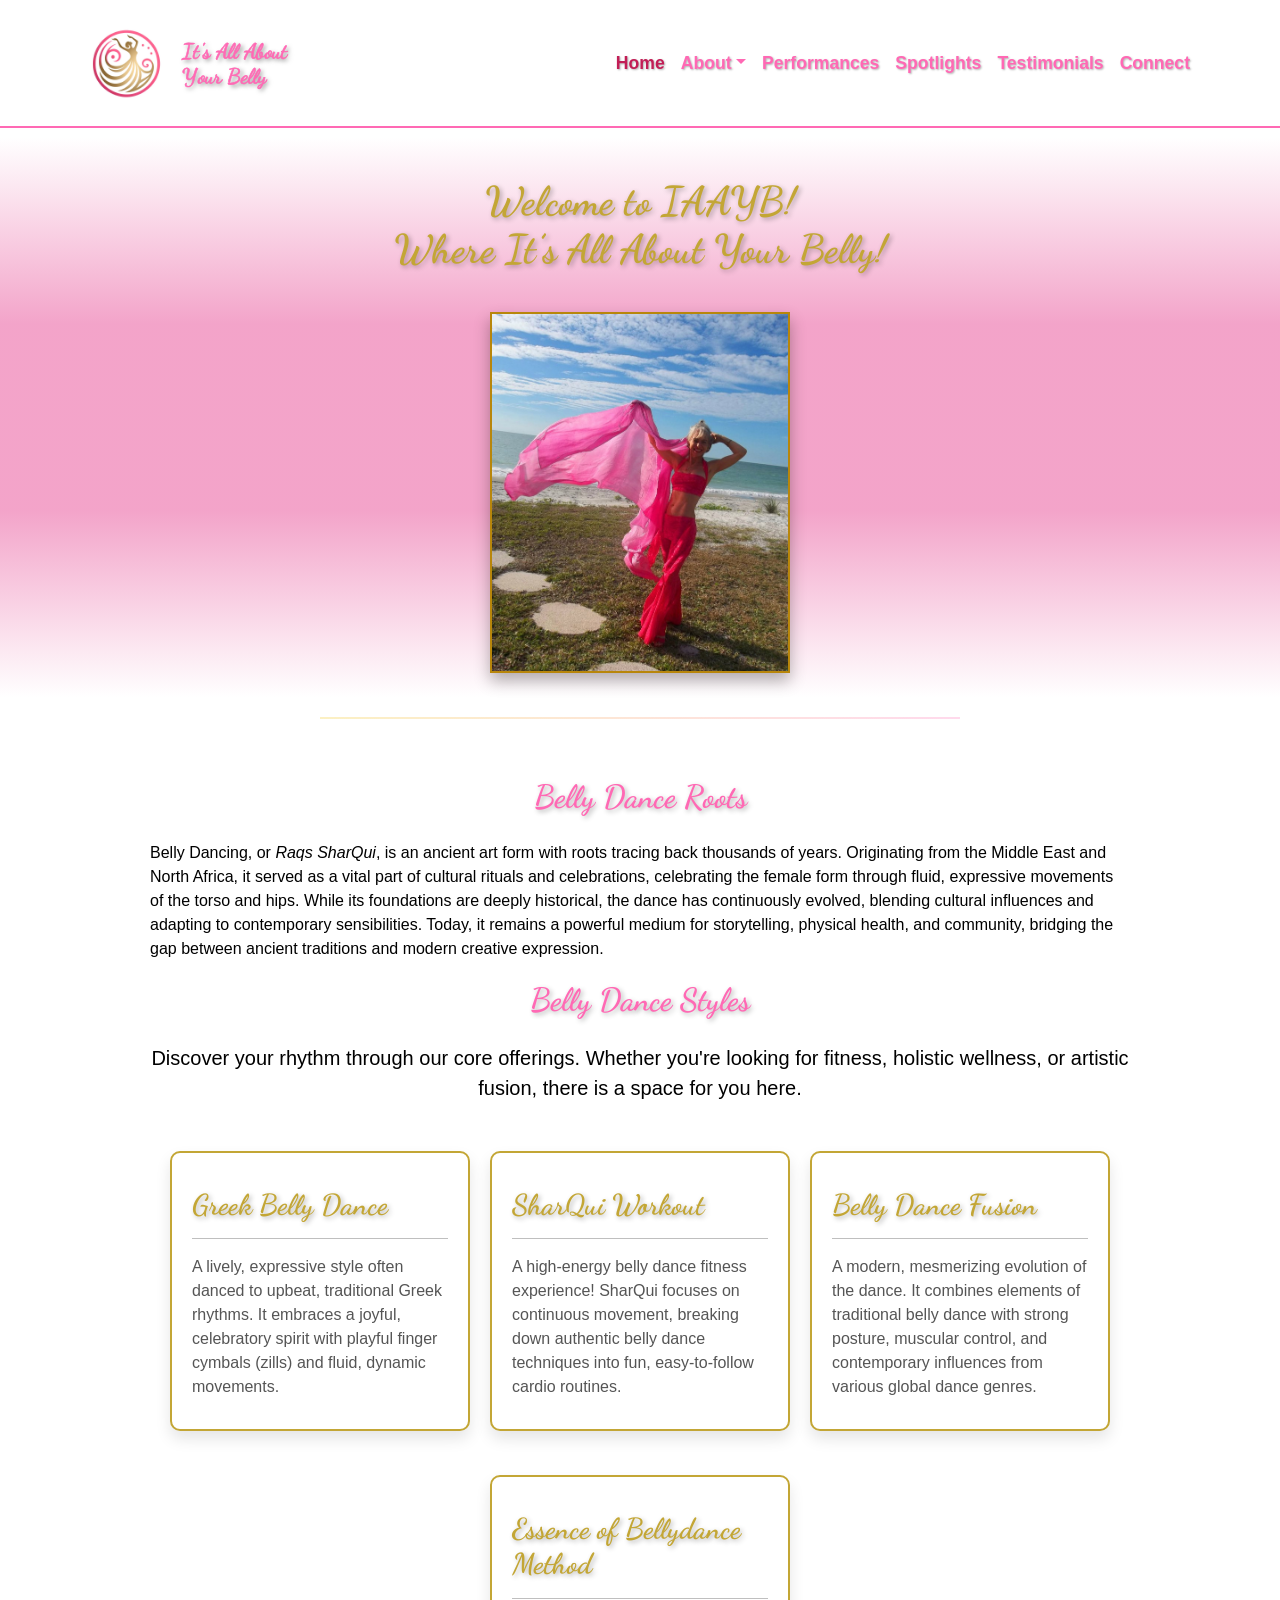
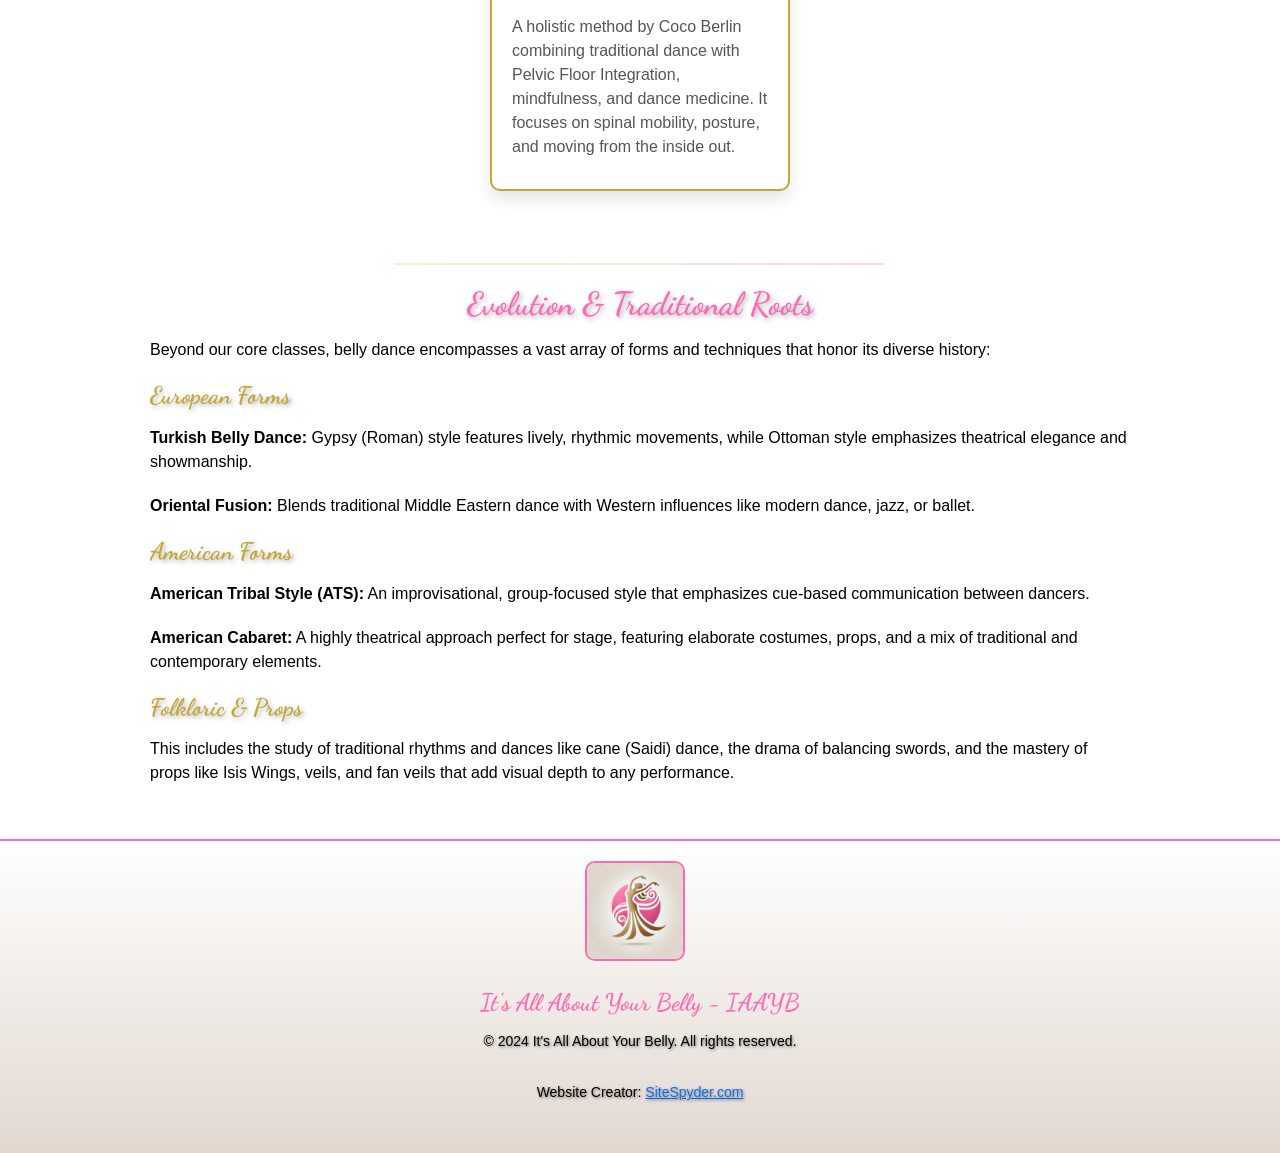
==== index.html @ c8cc1e7b "Update index.html" ====
<!DOCTYPE html>
<html lang="en">
<head>
    <meta charset="UTF-8">
    <meta name="viewport" content="width=device-width, initial-scale=1.0">
    <title>It's All About Your Belly</title>
    <link rel="stylesheet" href="https://cdn.jsdelivr.net/npm/bootstrap@5.3.0/dist/css/bootstrap.min.css">
    <link rel="stylesheet" href="css/iaayb_styles-v2.css">
    <link href="https://fonts.googleapis.com/css2?family=Dancing+Script:wght@400;700&display=swap" rel="stylesheet">
</head>

<body>

    <header>
        <nav id="navbar"></nav>
    </header>
    
    <main>
        <section class="featured-book text-center">
            <div class="pink-gradient-bg p-4">
                <h1>Welcome to IAAYB!<br>Where It’s All About Your Belly!</h1>
                <br>
                <a href="https://www.amazon.com/Its-All-About-Your-Belly-ebook/dp/B079KT1LCS" target="_blank">
                    <img src="images/beach-in-pink.jpg" alt="It's All About Your Belly Book Cover" class="img-fluid">
                </a>
            </div>

            <hr class="hr-custom">

            <div class="main-content container py-4 text-start">
                
                <h2 class="text-center mb-4">Belly Dance Roots</h2>
                <p>Belly Dancing, or <em>Raqs SharQui</em>, is an ancient art form with roots tracing back thousands of years. Originating from the Middle East and North Africa, it served as a vital part of cultural rituals and celebrations, celebrating the female form through fluid, expressive movements of the torso and hips. While its foundations are deeply historical, the dance has continuously evolved, blending cultural influences and adapting to contemporary sensibilities. Today, it remains a powerful medium for storytelling, physical health, and community, bridging the gap between ancient traditions and modern creative expression.</p>

                <h2 class="text-center mb-4">Belly Dance Styles</h2>
                <p class="lead text-center mb-5">Discover your rhythm through our core offerings. Whether you're looking for fitness, holistic wellness, or artistic fusion, there is a space for you here.</p>

                <div class="schedule-container row">
                    <div class="class-card col-md-6 mb-4">
                        <h3>Greek Belly Dance</h3>
                        <hr class="pink-separator">
                        <p>A lively, expressive style often danced to upbeat, traditional Greek rhythms. It embraces a joyful, celebratory spirit with playful finger cymbals (zills) and fluid, dynamic movements.</p>
                    </div>
                    <div class="class-card col-md-6 mb-4">
                        <h3>SharQui Workout</h3>
                        <hr class="pink-separator">
                        <p>A high-energy belly dance fitness experience! SharQui focuses on continuous movement, breaking down authentic belly dance techniques into fun, easy-to-follow cardio routines.</p>
                    </div>
                    <div class="class-card col-md-6 mb-4">
                        <h3>Belly Dance Fusion</h3>
                        <hr class="pink-separator">
                        <p>A modern, mesmerizing evolution of the dance. It combines elements of traditional belly dance with strong posture, muscular control, and contemporary influences from various global dance genres.</p>
                    </div>
                    <div class="class-card col-md-6 mb-4">
                        <h3>Essence of Bellydance Method</h3>
                        <hr class="pink-separator">
                        <p>A holistic method by Coco Berlin combining traditional dance with Pelvic Floor Integration, mindfulness, and dance medicine. It focuses on spinal mobility, posture, and moving from the inside out.</p>
                    </div>
                </div>

                <hr class="hr-custom mt-5">

                <h2>Evolution & Traditional Roots</h2>
                <p>Beyond our core classes, belly dance encompasses a vast array of forms and techniques that honor its diverse history:</p>

                <h3>European Forms</h3>
                <p><strong>Turkish Belly Dance:</strong> Gypsy (Roman) style features lively, rhythmic movements, while Ottoman style emphasizes theatrical elegance and showmanship.</p>
                <p><strong>Oriental Fusion:</strong> Blends traditional Middle Eastern dance with Western influences like modern dance, jazz, or ballet.</p>

                <h3>American Forms</h3>
                <p><strong>American Tribal Style (ATS):</strong> An improvisational, group-focused style that emphasizes cue-based communication between dancers.</p>
                <p><strong>American Cabaret:</strong> A highly theatrical approach perfect for stage, featuring elaborate costumes, props, and a mix of traditional and contemporary elements.</p>

                <h3>Folkloric & Props</h3>
                <p>This includes the study of traditional rhythms and dances like cane (Saidi) dance, the drama of balancing swords, and the mastery of props like Isis Wings, veils, and fan veils that add visual depth to any performance.</p>
            </div>
        </section>
    </main>  
    
    <footer id="footer"></footer>

    <script src="https://cdn.jsdelivr.net/npm/@popperjs/core@2.11.6/dist/umd/popper.min.js"></script>
    <script src="https://cdn.jsdelivr.net/npm/bootstrap@5.3.0/dist/js/bootstrap.min.js"></script>
    <script src="js/navbar.js"></script>
    <script src="js/footer.js"></script>
</body>
</html>
---- css/iaayb_styles-v2.css ----
/* =======================
   General Styles
======================= */

html, body {
    margin: 0;
}

body {
    display: flex;
    flex-direction: column;
}

.content {
    flex: 1;
}

/* =======================
   Header Styles
======================= */
.header-container {
    display: flex;
    flex-direction: row;
    align-items: flex-start;
    align-items: center;
    justify-content: space-between;
    z-index: 1000; /* Bring navbar to the front */
    position: relative; /* Ensure z-index takes effect */
    flex-wrap: wrap; /* Allows wrapping of the navbar */
}

header {
    border-bottom: 2px solid hotpink;
    height: max-height 200px;
}

footer {
    border-top: 2px solid hotpink;
}

/* Brand Logo Styles */
.brand-logo {
    display: flex;
    align-items: center;
    color: hotpink;
    font-family: 'Dancing Script', 'Pacifico', 'Great Vibes', 'Georgia', 'serif';
    font-size: 1.2rem;
    font-weight: 900; /* Try maximum weight */
    text-shadow: 2px 2px 4px rgba(0, 0, 0, 0.5);
    -webkit-text-stroke: 0.5px hotpink; /* Adds a thin stroke to enhance thickness */
    transform: scale(1.1); /* Slightly scale up */
    line-height: 1.2;
}

/* Header Logo Styles */
header .brand-logo img {
    width: 100px;
    height: auto;
}

/* Footer Logo Styles */
footer .brand-logo img {
    max-width: 125px;
    height: auto;
    margin-top: 10px;
    border: 2px solid pink;
}

/* =======================
   Navbar Styles
======================= */
.nav-list li a {
    font-family: Arial, sans-serif;
    text-decoration: none;
    color: hotpink; /* Your preferred color */
    font-weight: bold;
    z-index: 1000; /* Ensure the text is on top */
    position: relative; /* Ensure z-index takes effect */
}

.nav-list.show {
    display: flex; /* Show the navbar when toggled */
}

.navbar {
    margin-right: auto; /* Ensure no right margin is added */
    display: flex; /* Enables flexbox layout for horizontal alignment */
    align-items: center; /* Vertically align items within the navbar */
    justify-content: space-between; /* Ensures brand and nav items stay at opposite ends */
}

/* Ensures the brand logo and nav items align horizontally */
.navbar-brand {
    margin-right: auto; /* Pushes the brand to the left side */
}

.navbar-collapse {
    flex-grow: 1; /* Allows the nav items to take up the remaining space */
    justify-content: flex-end; /* Aligns the nav items to the right */
    display: flex; /* Ensures nav items are horizontally aligned */
}

.nav-list {
    list-style: none;
    margin: 0;
    padding: 0;
    display: flex;
    gap: 5px;
    z-index: 1000; /* Ensure nav items are on top */
    position: relative; /* Ensure z-index takes effect */
    flex-wrap: nowrap; /* Allows wrapping of the navbar items */
    justify-content: flex-end; /* Keeps the navbar aligned to the right */
    width: 100%; /* Ensure full width to prevent collapsing */
    margin-right: auto; /* Ensure no right margin is added */
}

.navbar .nav-list {
    list-style-type: none;
    margin: 0;
    padding: 0;
    display: flex;
    margin-left: auto;
    justify-content: flex-end;
}

.navbar .nav-list li {
    margin: 0 20px; /* Increase margin to add more spacing between items */
}

.navbar .nav-list li a {
    text-decoration: none;
    color: hotpink; /* Your preferred color */
    font-weight: bold;
    z-index: 1000; /* Ensure the text is on top */
    position: relative; /* Ensure z-index takes effect */
}

/* Navbar Container */
.navbar-container {
    display: flex;
    align-items: center;
    justify-content: space-between;
    background-color: #fff; /* Your preferred background color */
    padding: 10px 20px;
}

/* ==========================
   Hamburger Icon Styles
============================== */
/* Toggle navbar and hamburger show/hide */
.navbar-toggler {
    display: none;
    background: transparent;
    border: none;
    font-size: 24px;
    cursor: pointer;
    margin-left: auto; /* Push the hamburger icon to the right */
    padding: 0; /* Remove padding */
    border: 2px solid hotpink; /* Gold border */
    border-radius: 4px; /* Optional: add some border-radius for rounded corners */
    transition: border-color 0.3s ease-in-out; /* Smooth transition */
}

.hamburger {
    width: 40px; /* Set to the width of the icon */
    height: 30px; /* Set to the height of the icon */
    display: flex;
    flex-direction: column;
    justify-content: space-around;
    cursor: pointer;
    margin: 0; /* Remove default margin */
    padding: 0; /* Remove default padding */
    z-index: 1001; /* Ensure it sits above other content */
}

.hamburger span {
    width: 100%;
    height: 4px; /* Thickness of the bars */
    background-color: hotpink; /* Color of the bars */
    display: block;
}

/* ==========================
   Navbar Styles - Bootstrap
============================== */

/* Custom styles for the navbar */
.navbar-light .nav-link {
    font-family: 'Trebuchet MS', Arial, sans-serif;
    color: hotpink;
    font-size: 1.1rem;
    font-weight: 900;
    text-shadow: 1px 1px 2px rgba(0, 0, 0, 0.3);
    transition: all 0.3s ease-in-out;
}

.navbar-light .nav-link:hover {
    color: #e91e63; /* Keep the pink color */
    text-shadow: 0 0 8px #ffd700, 0 0 16px #ffb700, 0 0 30px #ff8c00; /* Enhanced gold glow effect */
    transform: scale(1.1); /* Slightly expand the text */
}

/* Adjust dropdown items to match the theme */
.navbar-light .dropdown-menu {
    background-color: #ffffff; /* White background */
    border-color: #d4af37; /* Gold border */
}

.navbar-light .dropdown-item {
    color: #e91e63; /* Pink text */
    font-size: 0.8rem;
    font-weight: 500;
    transition: all 0.3s ease-in-out;
}

.navbar-light .dropdown-item:hover {
    color: #ffffff; /* White text on hover */
    background-color: #e91e63; /* Pink background on hover */
}

/* Override Bootstrap's default active class for the Home link */
.navbar-light .nav-link.active {
    color: #C21E56; /* Rose pink color */
    text-shadow: 1px 1px 2px rgba(0, 0, 0, 0.3); /* Match the base text shadow */
    font-family: 'Trebuchet MS', Arial, sans-serif; /* Ensure the font family is consistent */
    font-size: 1.1rem;
    font-weight: 700;
}

.navbar-light .nav-link.active:hover {
    color: #C21E56; /* Match the hover color */
    text-shadow: 0 0 8px #ffd700, 0 0 16px #ffd700; /* Match the hover text shadow */
    transform: scale(1.1); /* Match the hover scale */
}

/* =======================
   Social Icons
======================= */
.social-icons {
    display: flex;
    justify-content: flex-end;
}

.social-icons a {
    margin-left: 10px;
    width: 30px;
    height: 30px;
    background-color: hotpink;
    border-radius: 50%;
    display: inline-block;
    text-align: center;
    line-height: 30px;
    color: white;
    margin-top: 15px;
}

/* ===============================
   General  Styles
================================== */

/* Headings Styles */
h1, h2, h3, h4 {
    font-family: 'Dancing Script', 'Pacifico', 'Great Vibes', 'Georgia', 'serif';
    font-weight: bold;
    text-align: center;
    text-shadow: 2px 2px 5px rgba(0, 0, 0, 0.3); /* Adds a subtle shadow */
    margin-top: 15px;
    margin-bottom: 15px;
}

h1 {
    color: #C3A635;
    font-size: 2.5rem;
}

h2 {
    color: hotpink;
    font-size: 2rem;
}

h3 {
    color: #C3A635; /* Use the gold color for consistency */
    text-align: left;
    font-size: 1.5rem;
}

h4 {
    color: #C3A635; /* Use the gold color for consistency */
    text-align: left;
    font-size: 1.2rem;
}

body, p {
    font-family: Arial, sans-serif;
}

p {
    color: #000;
    text-align: left; /* Align text to the left for readability */
    margin-bottom: 20px;
}

/* page styles */
.page-title {
    text-align: center;
    margin-top: 10px;
    margin-bottom: 10px;
}

.page-title h1 {
    font-family: 'Dancing Script', 'Pacifico', 'Great Vibes', 'Georgia', 'serif';
    color: #C3A635; /* Gold color */
    text-shadow: 2px 2px 5px rgba(0, 0, 0, 0.3);
    font-size: 36px;
    margin: 0;
}

/* Divider Styles */
.hr-custom {
    border: 0;
    height: 2px;
    background: linear-gradient(to right, #F1C40F, hotpink);
    width: 50%; /* Adjust the width as needed */
    margin: 20px auto; /* Centers the line horizontally */
}

.swirly-line {
    width: 50%;
    height: 20px;
    margin: 20px auto;
    background: linear-gradient(to right, #C3A635, hotpink);
    clip-path: polygon(0% 100%, 10% 0%, 20% 100%, 30% 0%, 40% 100%, 50% 0%, 60% 100%, 70% 0%, 80% 100%, 90% 0%, 100% 100%);
}

/* =======================
   Footer Styles
======================= */
footer {
    background: linear-gradient(to top, rgba(226, 216, 208, 1), rgba(255, 255, 255, 1)); /* Gradient from #E2D8D0 to white */
    color: #333;
    text-align: center;
    font-family: Arial, sans-serif;
    box-shadow: 0px 4px 10px rgba(0, 0, 0, 0.1);
    padding: 20px; /* Padding for content spacing */
    min-height: 150px; /* Ensure enough height to see the gradient */
}

.footer-container {
    max-width: 1200px;
    margin: 0 auto;
    display: flex;
    flex-direction: column;
    align-items: center;
}

.footer-brand {
    display: flex;
    flex-direction: column; /* Stack logo and text vertically */
    align-items: center; /* Center them horizontally */
    margin-bottom: 10px;
    text-align: center; /* Center text under the logo */
}

.footer-brand img {
    max-width: 100px;
    height: auto;
    margin-right: 10px;
    border: 2px solid hotpink;
    border-radius: 10px;
}

.footer-brand span {
    font-family: 'Dancing Script', 'Pacifico', 'Great Vibes', 'Georgia', 'serif';
    color: hotpink;
    font-size: 24px;
    font-weight: bold;
    text-align: center;
}

.footer-text {
    margin-bottom: 30px;
    font-size: 14px;
    text-align: center;
    text-shadow: 1px 1px 3px rgba(0, 0, 0, 0.5);
}

/* Original Footer Background */
.footer-container {
    background: transparent;
}

/* =======================
   Tagline Styles
======================= */
.tagline {
    text-align: center;
    margin-top: 20px;
}

.tagline h2 {
    font-family: 'Dancing Script', 'Pacifico', 'Great Vibes', 'Georgia', 'serif';
    color: hotpink;
    font-size: 28px;
    text-shadow: 2px 2px 5px rgba(0, 0, 0, 0.3);
}

/* =======================
   Social Media Icons
======================= */
.social-icons {
    display: flex;
    justify-content: space-between;
    width: 100px;
}

.social-icons a {
    width: 30px;
    height: 30px;
    background-color: hotpink; /* or another color */
    border-radius: 50%;
    display: inline-block;
    text-align: center;
    line-height: 30px;
    color: white;
}

.social-icons a:hover {
    background-color: #C3A635; /* Optional hover effect */
}

/* ============================
   Featured Book and BG Styles
=============================== */

.featured-book {
    margin-top: 10px;  /* Adjust the top margin */
    margin-bottom: 10px;  /* Add or adjust the bottom margin */
}

.featured-book img {
    background-color: #fff; /* White background to simulate matting */
    border: 2px solid #B8860B; /* Gold frame border */
    box-shadow: 0 8px 15px rgba(0, 0, 0, 0.3); /* Shadow for depth */
    max-width: 300px;
    width: 50%;
    z-index: 1; /* Ensure the image is above the pseudo-element */
}

/* Optional: Align text below the image */
.book-description {
    text-align: center;
    font-family: Arial, sans-serif;
    font-style: italic;
    font-weight: 200;
    padding-top: 15px;
    font-size: 16px;
    max-width: 800px;
    margin: 0 auto;
    margin-top: 15px;
    margin-bottom: 15px;
}


/* =======================
   Other Page MC Styles
======================= */

.tan-gradient-bg {
    background: linear-gradient(to bottom, rgba(255, 255, 255, 1), rgba(226, 216, 208, 0.8), rgba(226, 216, 208, 0.8), rgba(255, 255, 255, 1));
    margin: 0; 
    width: 100%;
    padding: 20px 80px; /* Add padding: 20px top/bottom, 40px left/right */
    box-sizing: border-box; /* Ensures padding doesn't affect overall width */
}

.pink-gradient-bg {
    background: linear-gradient(to bottom, rgba(255, 255, 255, 1), rgba(240, 141, 188, 0.8), rgba(240, 141, 188, 0.8), rgba(255, 255, 255, 1));
    margin: 0; 
    width: 100%;
    padding: 20px 80px; /* Add padding: 20px top/bottom, 40px left/right */
    box-sizing: border-box; /* Ensures padding doesn't affect overall width */
}

.testimonial {
    font-size: 1rem;
    color: #555;
    border-left: 4px solid #d3d3d3; /* Optional styling */
}

.featured-img {
    width: 50%;
    border-radius: 0;
    border: 5px solid #C3A635;
    display: block;
    margin-top: 20px;
    margin-bottom: 20px;
    margin: auto;
}

.featured-text {
    font-weight: bold;
    font-style: italic;
    text-align: center;
}

.author {
    font-weight: bold;
    font-style: italic;
    text-align: right;
}

/* =======================
   Map Styles
======================= */

#map-container {
    position: relative;
    padding-bottom: 56.25%; /* 16:9 aspect ratio */
    height: 0;
    overflow: hidden;
    max-width: 100%;
    background: #ccc; /* Fallback background color */
    margin: 20px auto; /* Center the container */
    width: 80%;
    border: 5px solid #C3A635;
}

#map-container iframe {
    position: absolute;
    top: 0;
    left: 0;
    width: 100%;
    height: 100%;
    border: none; /* Remove default border */
}

.text-center {
    text-align: center; /* Centers the text */
}
/* =======================
   Benefits Styles
======================= */

.benefits-container {
    display: flex;
    flex-wrap: wrap; /* Allow boxes to wrap into new rows */
    justify-content: space-around; /* Distribute space evenly */
    gap: 20px; /* Space between boxes */
}

.benefit-box {
    background: linear-gradient(to bottom, rgba(255, 255, 255, 1), rgba(226, 216, 208, 0.8), rgba(226, 216, 208, 0.8), rgba(255, 255, 255, 1)); /* Gradient from white to #E2D8D0 */
    border: 2px solid #C3A635; /* Kept the original border thickness */
    padding: 20px;
    text-align: center;
    flex: 1 1 calc(33.333% - 40px); /* Take up 1/3 of the row, accounting for gaps */
    box-sizing: border-box; /* Include padding and border in the element's width and height */
    min-width: 250px; /* Minimum width to prevent boxes from getting too narrow */
    height: auto; /* Let the height adjust based on content */
    display: flex;
    flex-direction: column;
    justify-content: space-between; /* Ensure content is spaced out evenly */
    margin-bottom: 20px; /* Space between benefit boxes */
}

.benefit-icon img {
    width: 100px;
    height: auto;
    margin-bottom: 10px;
    padding: 0;
}

.benefit-title {
    font-size: 1.5rem;
    font-weight: bold;
    color: #C2185B; /* Sharp and clear color */
    margin-top: 10px; /* Space above the title */
    text-shadow: none; /* No blur or shadow for clarity */
    text-align: center;
}

.benefit-description {
    font-size: 1rem;
    color: #333;
    text-align: center;
    flex-grow: 1; /* Allow the description to grow and fill available space */
    overflow: hidden; /* Prevent text from spilling over */
    text-overflow: ellipsis; /* Add ellipsis (...) if the text is too long */
}

/* =========================
   Class Schedule Section
=========================== */

.class-schedule-section {
    text-align: center;
}

.class-schedule-section h2 {
    font-family: 'Dancing Script', 'Pacifico', 'Great Vibes', 'Georgia', 'serif';
    color: hotpink;
    font-size: 2.5rem;
    margin-bottom: 20px;
    text-shadow: 2px 2px 5px rgba(0, 0, 0, 0.3);
}

.schedule-container {
    display: flex;
    flex-wrap: wrap;
    justify-content: center;
    gap: 20px;
}

.class-card {
    background: #fff;
    border: 2px solid #C3A635;
    border-radius: 10px;
    padding: 20px;
    box-shadow: 0 8px 15px rgba(0, 0, 0, 0.1);
    width: 300px;
    text-align: left;
}

.class-card h3 {
    font-family: 'Dancing Script', 'Pacifico', 'Great Vibes', 'Georgia', 'serif';
    color: #C3A635;
    font-size: 1.8rem;
    margin-bottom: 15px;
}

.class-card p {
    font-family: Arial, sans-serif;
    color: #555;
    margin-bottom: 10px;
}

.class-card .btn-buy-now {
    display: inline-block;
    margin-top: 15px;
    text-align: center;
    width: 100%;
}

.class-description {
    font-family: Arial, sans-serif;
    color: #555;
    margin-top: 10px;
    margin-bottom: 20px;
    line-height: 1.5;
}

.class-schedule-section h2 {
    text-align: center;
    margin: 0 auto;
    padding: 20px 0;
    font-size: 2.5rem;
    color: hotpink;
    text-shadow: 2px 2px 5px rgba(0, 0, 0, 0.3);
}

.class-schedule-section h2 {
    text-align: center;
    margin: 0 auto;
    font-size: 2.5rem;
    color: hotpink;
    text-shadow: 2px 2px 5px rgba(0, 0, 0, 0.3);
}

/* =======================
   Main Content Section
======================= */
.main-content {
    text-align: center;
    font-family: Arial, sans-serif;
    color: #000; /* Adjust based on contrast */
    padding: 0 80px;
}


/* Main content container */
.content {
    position: relative;
    z-index: 1; /* Ensures content stays above the blurred background */
    padding: 20px; /* Adjust padding as needed */
    /* Other content styles go here */
}

/* =======================
   Button Styles
======================= */
.btn {
    background-color: hotpink;
    color: white;
    padding: 10px 20px;
    text-decoration: none;
    border-radius: 5px;
}

.page-btn {
    margin: 0 10px; /* Adds horizontal space between buttons */
}


.btn:hover {
    background-color: #C3A635;
}

.btn-buy-now {
    display: inline-block;
    background-color: #FFC0CB; /* Pink base color */
    background-image: linear-gradient(to bottom, #FFC0CB, #C3A635); /* Gradient with pink and gold hue */
    color: #333; /* Default font color */
    padding: 10px 20px;
    text-align: center;
    text-decoration: none;
    border-radius: 5px;
    font-family: Arial, sans-serif;
    transition: transform 0.2s ease-in-out, background-color 0.2s ease-in-out;
    margin-top: 20px; /* Add margin above the button */
}

.btn-buy-now:hover {
    transform: scale(1.05); /* Image pop/enlarge on hover */
    background-color: #C3A635; /* Gold hue on hover */
    color: #fff; /* Font color change on hover */
}

.btn-buy-now:active {
    transform: scale(0.95); /* Image shrink to mimic a press on click */
}

/* =======================
   Media Queries
======================= */

/* Media Queries for Small and Extra Small Screens */
@media (max-width: 768px) {
    body {
        overflow-x: hidden; /* Prevents horizontal overflow */
    }

    .main-content {
        padding: 0 5px;
    }

    .featured-book img {
        box-shadow: 0 8px 15px rgba(0, 0, 0, 0.3); /* Shadow for depth */
        /* z-index: 1; */ /* Ensure the image is above the pseudo-element */
        border: 2px solid #B8860B; /* Gold frame border */
        padding: 0;
        background-color: #fff; /* White background to simulate matting */
        box-shadow: 0px 4px 10px rgba(0, 0, 0, 0.3); /* Add shadow for depth */
        margin-top: 5px;
        width: 90%;
        height: auto;
    }

    .navbar-toggler {
        display: block;
        z-index: 1000; /* Ensure the toggler is on top */
        position: relative;
    }

    /* Hover state: Gold border */
    .navbar-toggler:hover {
        border-color: #ffd700 !important; /* Gold border on hover */
        background: transparent;
    }

    /* Active/Clicked state: Rose border */
    .navbar-toggler:active, 
    .navbar-toggler[aria-expanded="true"] {
        border-color: #ff66b2 !important; /* Rose border when clicked */
        background: transparent;
    }

    .nav-list {
        display: none; /* Hide the navbar by default on small screens */
        list-style: none;
        margin: 0;
        padding: 0;
        gap: 20px;
        z-index: 1000; /* Increase z-index to bring nav items to the front */
        position: absolute; /* Position absolutely to prevent shifting */
        width: 100%;
        flex-direction: row;
        left: 0;
    }

    .nav-list.show {
        display: flex; /* Show the navbar when toggled */
        z-index: 1000; /* Ensure the navbar items are on top */
    }

    .navbar-container {
        flex-direction: column;
        align-items: flex-start;
        padding-right: 0; /* Ensure no extra padding is added */
        padding-left: 0; /* Ensure no extra padding is added */
    }

    .header-container {
        flex-direction: row;
        align-items: flex-start;
        z-index: 1000; /* Ensure the header container is on top */
        position: relative;
    }
}

@media (max-width: 320px) {
    body, .main-content {
        min-width: 320px; /* Prevents content from shrinking below 320px */
    }
    
    /* Optional: Apply other styles to better handle narrow screens */
    .navbar {
        font-size: 0.9rem; /* Reduce font size to fit better */
    }
    
    .featured-book img {
        max-width: 100%; /* Ensure the image still scales down but stays within the viewport */
    }
}


/* Carried over from siteStyles.css */

/* Thumbnails */

.thumbnail-img {
    width: 100%; /* Adjusts to the width of the container */
    max-width: 300px; /* Set a max width to prevent overlap */
    height: auto; /* Maintains the aspect ratio */
    object-fit: cover; /* Ensures the image covers the container */
    aspect-ratio: 16 / 9; /* Maintains the 16:9 aspect ratio */
    border-radius: 8px; /* Adds rounded corners to the thumbnail */
    display: block; /* Ensures that the image takes up the specified dimensions */
    margin: 0 auto; /* Centers the thumbnail */
    padding: 0;
    box-shadow: 0px 4px 6px rgba(0, 0, 0, 0.3); /* Adds the shadow effect */
}

.thumbnail-img:hover {
    transform: scale(1.05); /* Slightly enlarge on hover */
    box-shadow: 0 8px 16px rgba(0, 0, 0, 0.3);
}

.thumbnail-container {
    display: flex;
    flex-wrap: wrap; /* Allows images to wrap to the next row */
    justify-content: space-around; /* Evenly distributes images across the row */
}

.thumbnail-title {
    font-size: 1.2rem; /* A moderate size for readability */
    text-align: center; /* Center-aligns the title */
    margin-top: 10px; /* Space between the image and the title */
    color: #007bff; /* A nice blue color for the titles */
    font-weight: 600; /* Slightly bold for emphasis */
}

/* Style for the modal */
.modal-body img {
    width: 100%;
    border-radius: 8px;
}

.col-12, .col-sm-6, .col-md-4, .col-lg-3 {
    gap: 20px;
}
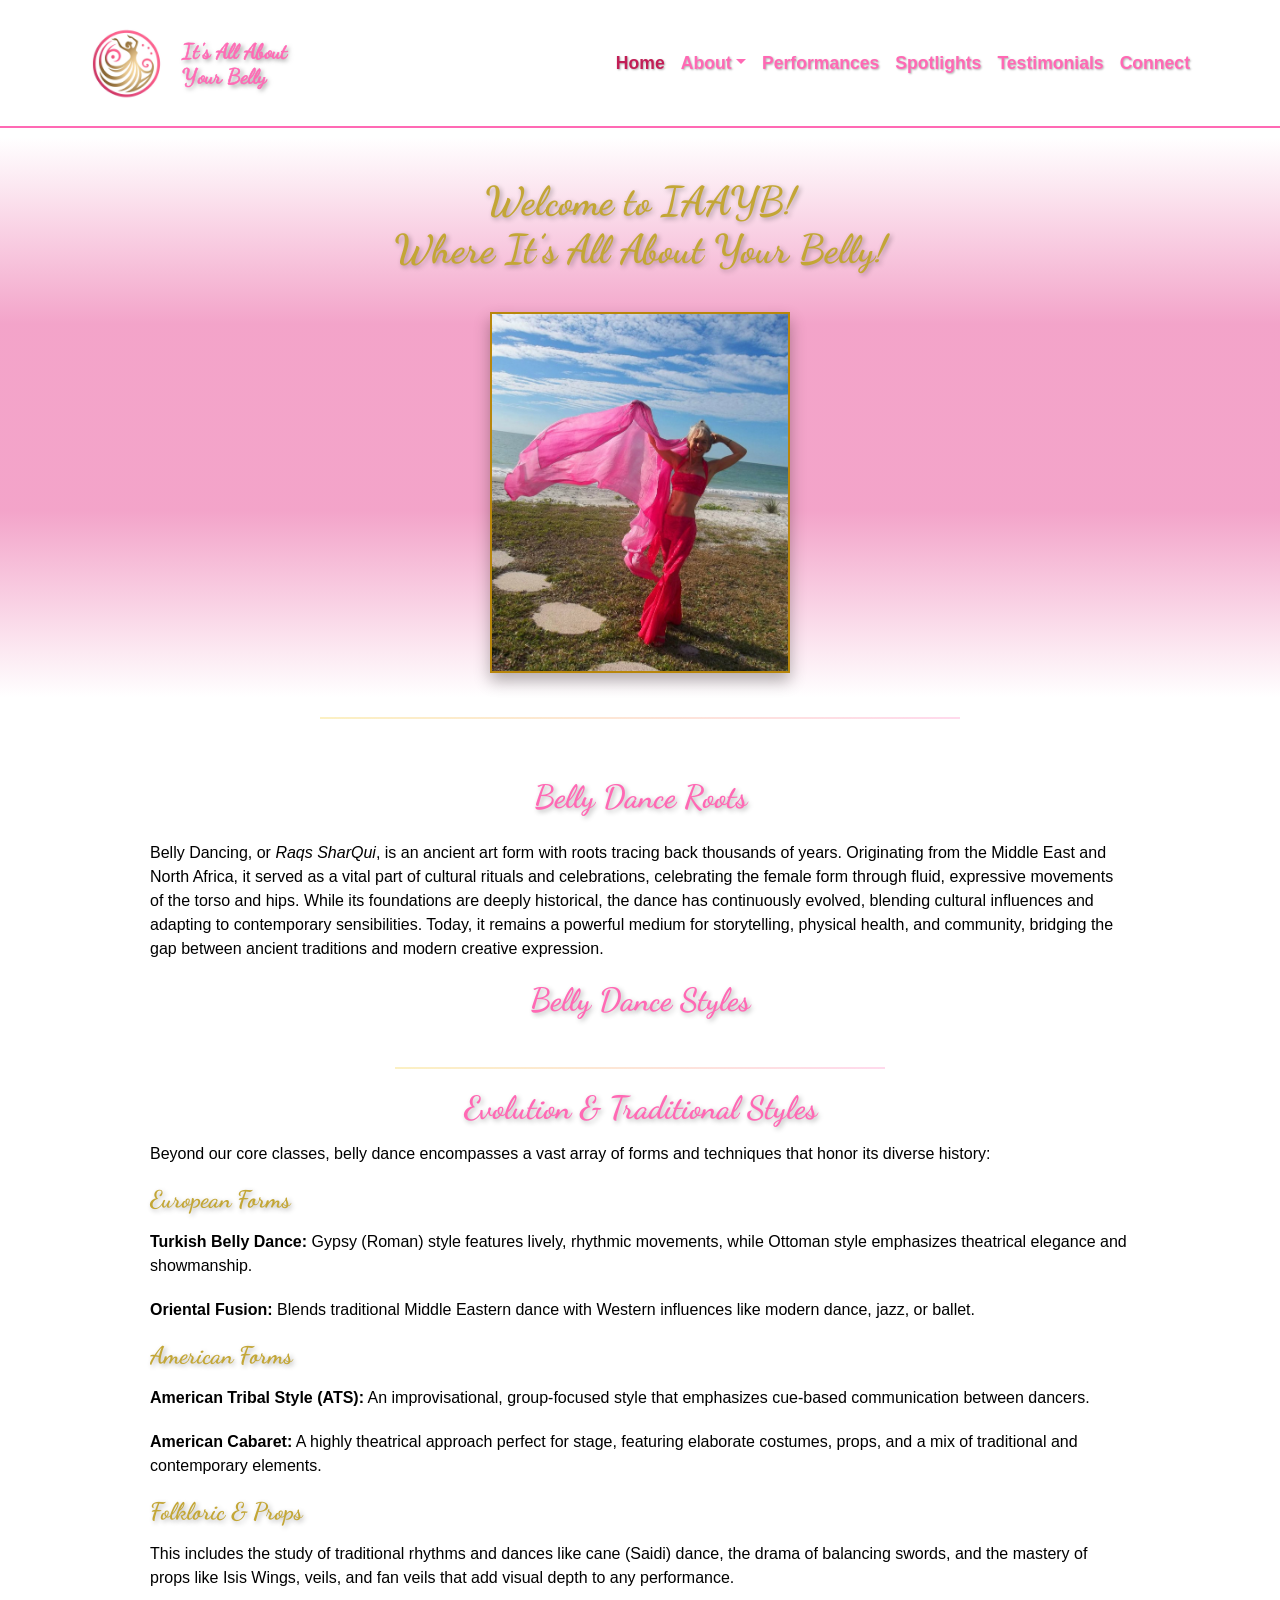
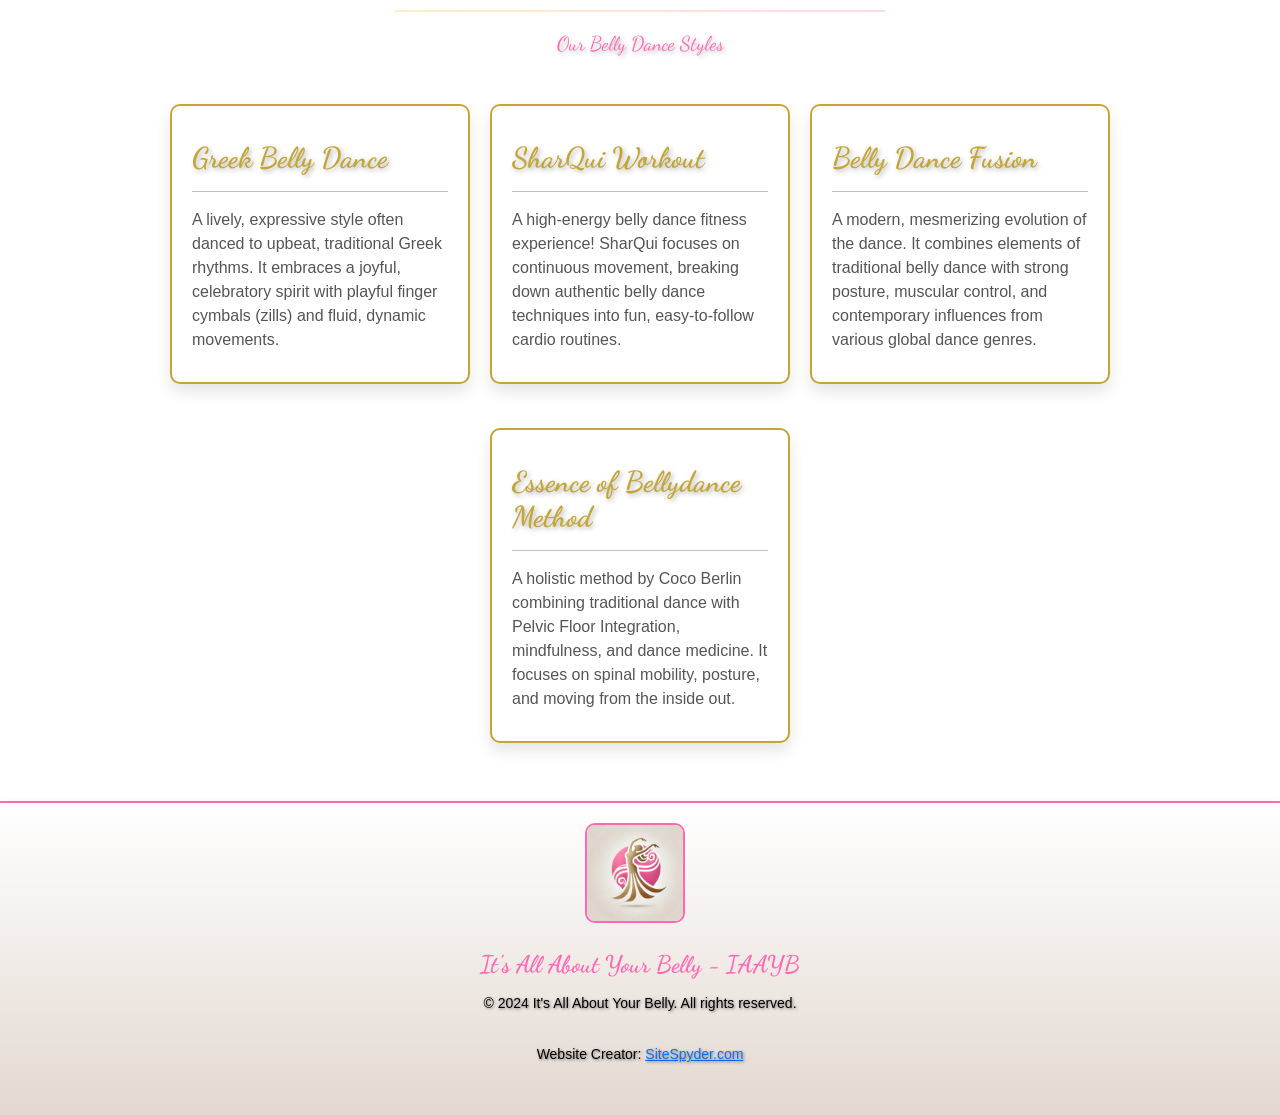
==== commit 1b3386ef: "Update index.html" ====
--- a/index.html
+++ b/index.html
@@ -33,7 +33,26 @@
                 <p>Belly Dancing, or <em>Raqs SharQui</em>, is an ancient art form with roots tracing back thousands of years. Originating from the Middle East and North Africa, it served as a vital part of cultural rituals and celebrations, celebrating the female form through fluid, expressive movements of the torso and hips. While its foundations are deeply historical, the dance has continuously evolved, blending cultural influences and adapting to contemporary sensibilities. Today, it remains a powerful medium for storytelling, physical health, and community, bridging the gap between ancient traditions and modern creative expression.</p>
 
                 <h2 class="text-center mb-4">Belly Dance Styles</h2>
-                <p class="lead text-center mb-5">Discover your rhythm through our core offerings. Whether you're looking for fitness, holistic wellness, or artistic fusion, there is a space for you here.</p>
+
+                 <hr class="hr-custom mt-5">
+
+                <h2>Evolution & Traditional Styles</h2>
+                <p>Beyond our core classes, belly dance encompasses a vast array of forms and techniques that honor its diverse history:</p>
+
+                <h3>European Forms</h3>
+                <p><strong>Turkish Belly Dance:</strong> Gypsy (Roman) style features lively, rhythmic movements, while Ottoman style emphasizes theatrical elegance and showmanship.</p>
+                <p><strong>Oriental Fusion:</strong> Blends traditional Middle Eastern dance with Western influences like modern dance, jazz, or ballet.</p>
+
+                <h3>American Forms</h3>
+                <p><strong>American Tribal Style (ATS):</strong> An improvisational, group-focused style that emphasizes cue-based communication between dancers.</p>
+                <p><strong>American Cabaret:</strong> A highly theatrical approach perfect for stage, featuring elaborate costumes, props, and a mix of traditional and contemporary elements.</p>
+
+                <h3>Folkloric & Props</h3>
+                <p>This includes the study of traditional rhythms and dances like cane (Saidi) dance, the drama of balancing swords, and the mastery of props like Isis Wings, veils, and fan veils that add visual depth to any performance.</p>
+                       
+                <hr class="hr-custom">
+                
+                <h2 class="lead text-center mb-5">Our Belly Dance Styles</h2>
 
                 <div class="schedule-container row">
                     <div class="class-card col-md-6 mb-4">
@@ -58,22 +77,7 @@
                     </div>
                 </div>
 
-                <hr class="hr-custom mt-5">
-
-                <h2>Evolution & Traditional Roots</h2>
-                <p>Beyond our core classes, belly dance encompasses a vast array of forms and techniques that honor its diverse history:</p>
-
-                <h3>European Forms</h3>
-                <p><strong>Turkish Belly Dance:</strong> Gypsy (Roman) style features lively, rhythmic movements, while Ottoman style emphasizes theatrical elegance and showmanship.</p>
-                <p><strong>Oriental Fusion:</strong> Blends traditional Middle Eastern dance with Western influences like modern dance, jazz, or ballet.</p>
-
-                <h3>American Forms</h3>
-                <p><strong>American Tribal Style (ATS):</strong> An improvisational, group-focused style that emphasizes cue-based communication between dancers.</p>
-                <p><strong>American Cabaret:</strong> A highly theatrical approach perfect for stage, featuring elaborate costumes, props, and a mix of traditional and contemporary elements.</p>
-
-                <h3>Folkloric & Props</h3>
-                <p>This includes the study of traditional rhythms and dances like cane (Saidi) dance, the drama of balancing swords, and the mastery of props like Isis Wings, veils, and fan veils that add visual depth to any performance.</p>
-            </div>
+                </div>
         </section>
     </main>  
     
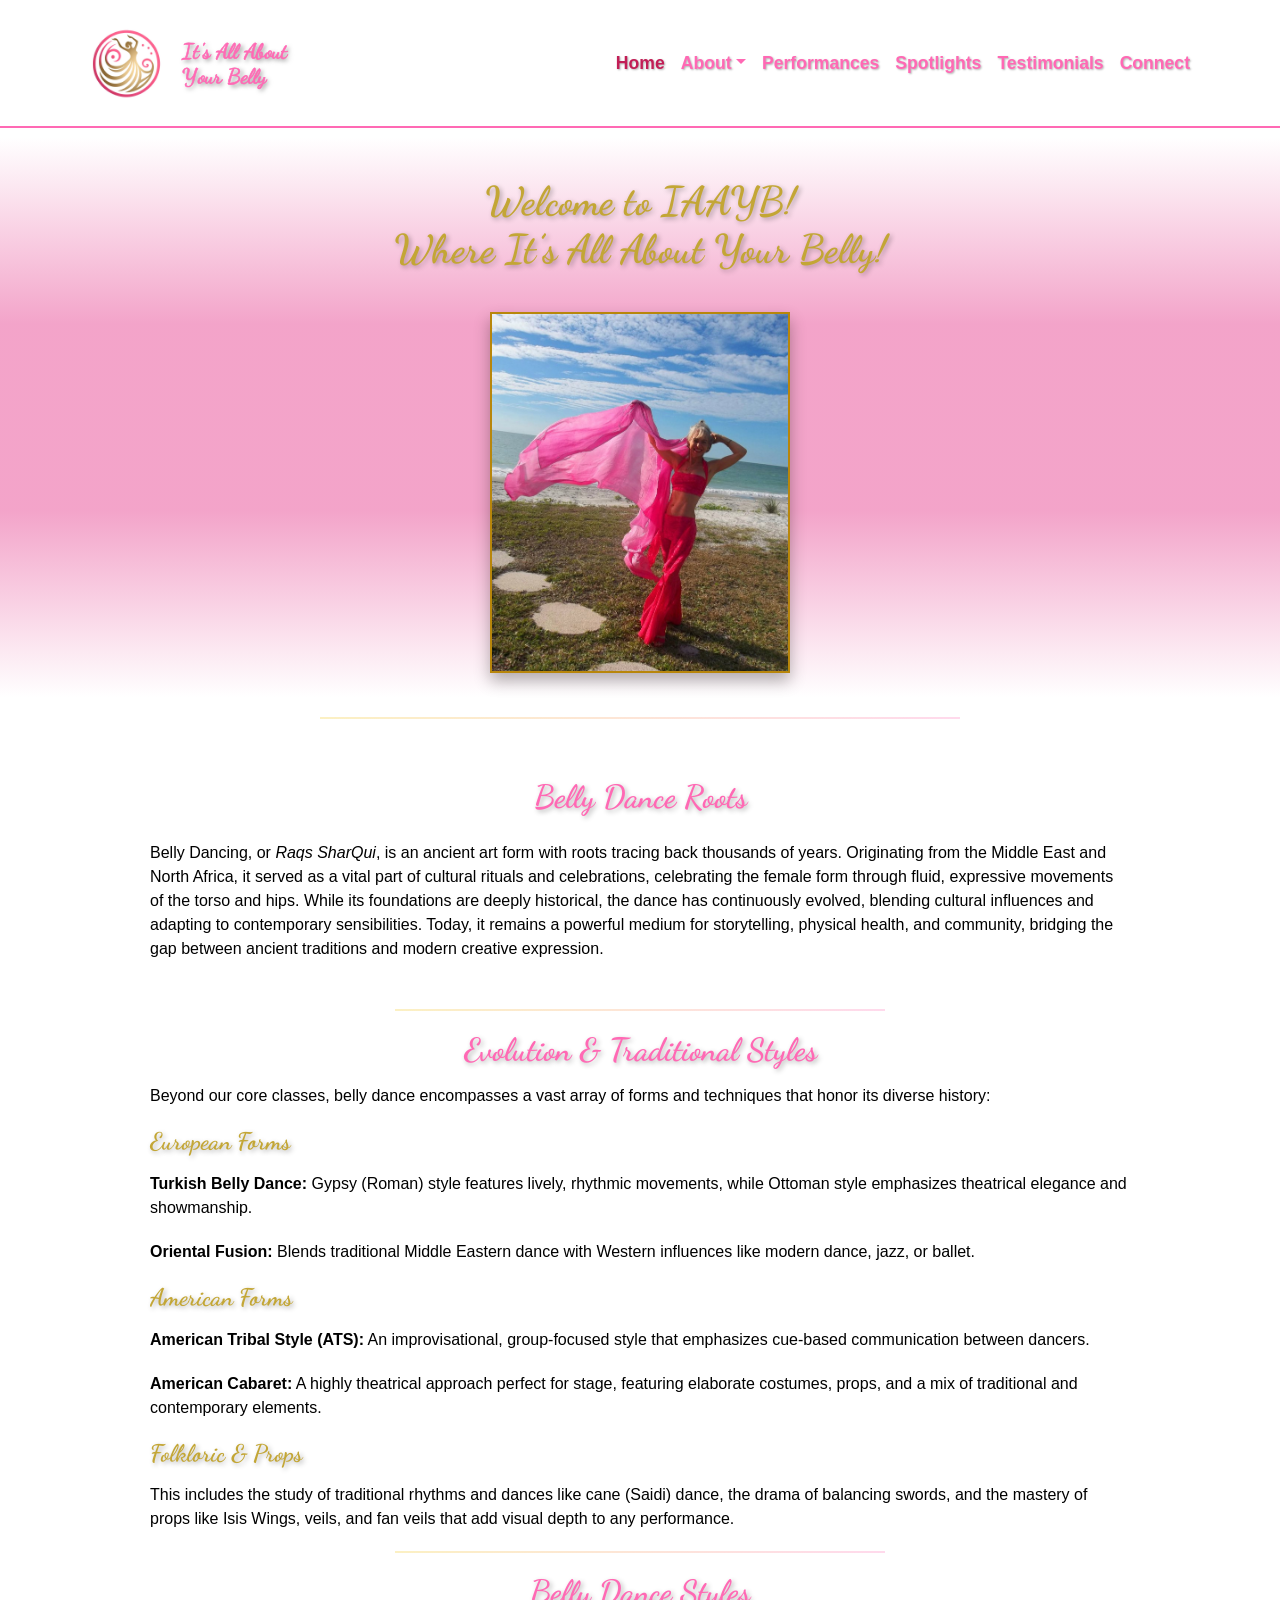
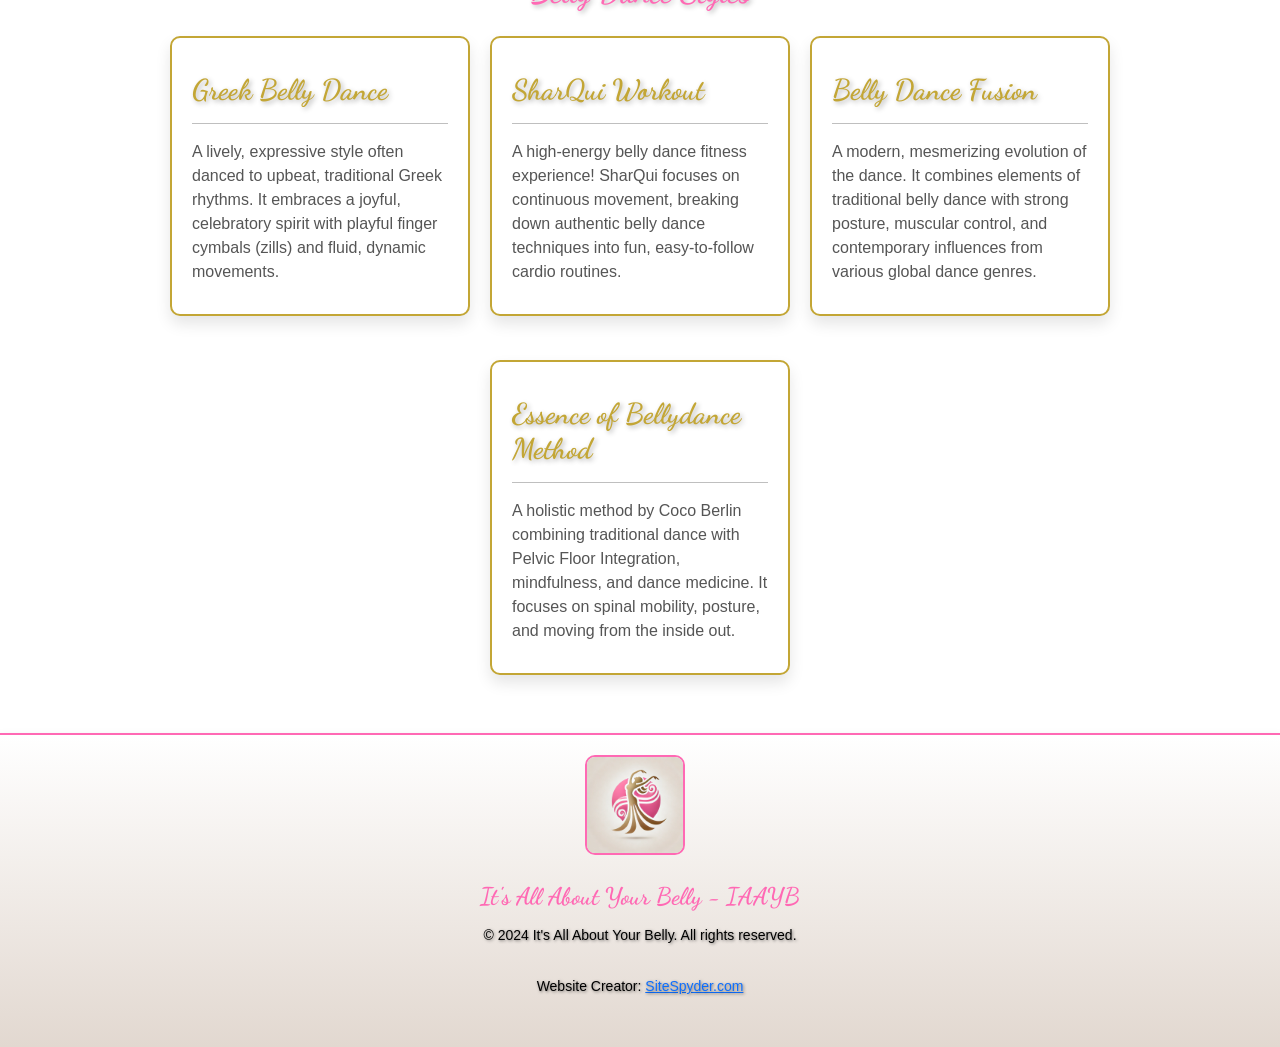
==== commit 861ddee9: "Update index.html" ====
--- a/index.html
+++ b/index.html
@@ -32,8 +32,6 @@
                 <h2 class="text-center mb-4">Belly Dance Roots</h2>
                 <p>Belly Dancing, or <em>Raqs SharQui</em>, is an ancient art form with roots tracing back thousands of years. Originating from the Middle East and North Africa, it served as a vital part of cultural rituals and celebrations, celebrating the female form through fluid, expressive movements of the torso and hips. While its foundations are deeply historical, the dance has continuously evolved, blending cultural influences and adapting to contemporary sensibilities. Today, it remains a powerful medium for storytelling, physical health, and community, bridging the gap between ancient traditions and modern creative expression.</p>
 
-                <h2 class="text-center mb-4">Belly Dance Styles</h2>
-
                  <hr class="hr-custom mt-5">
 
                 <h2>Evolution & Traditional Styles</h2>
@@ -52,7 +50,7 @@
                        
                 <hr class="hr-custom">
                 
-                <h2 class="lead text-center mb-5">Our Belly Dance Styles</h2>
+                <h2 class="text-center mb-4">Belly Dance Styles</h2>
 
                 <div class="schedule-container row">
                     <div class="class-card col-md-6 mb-4">
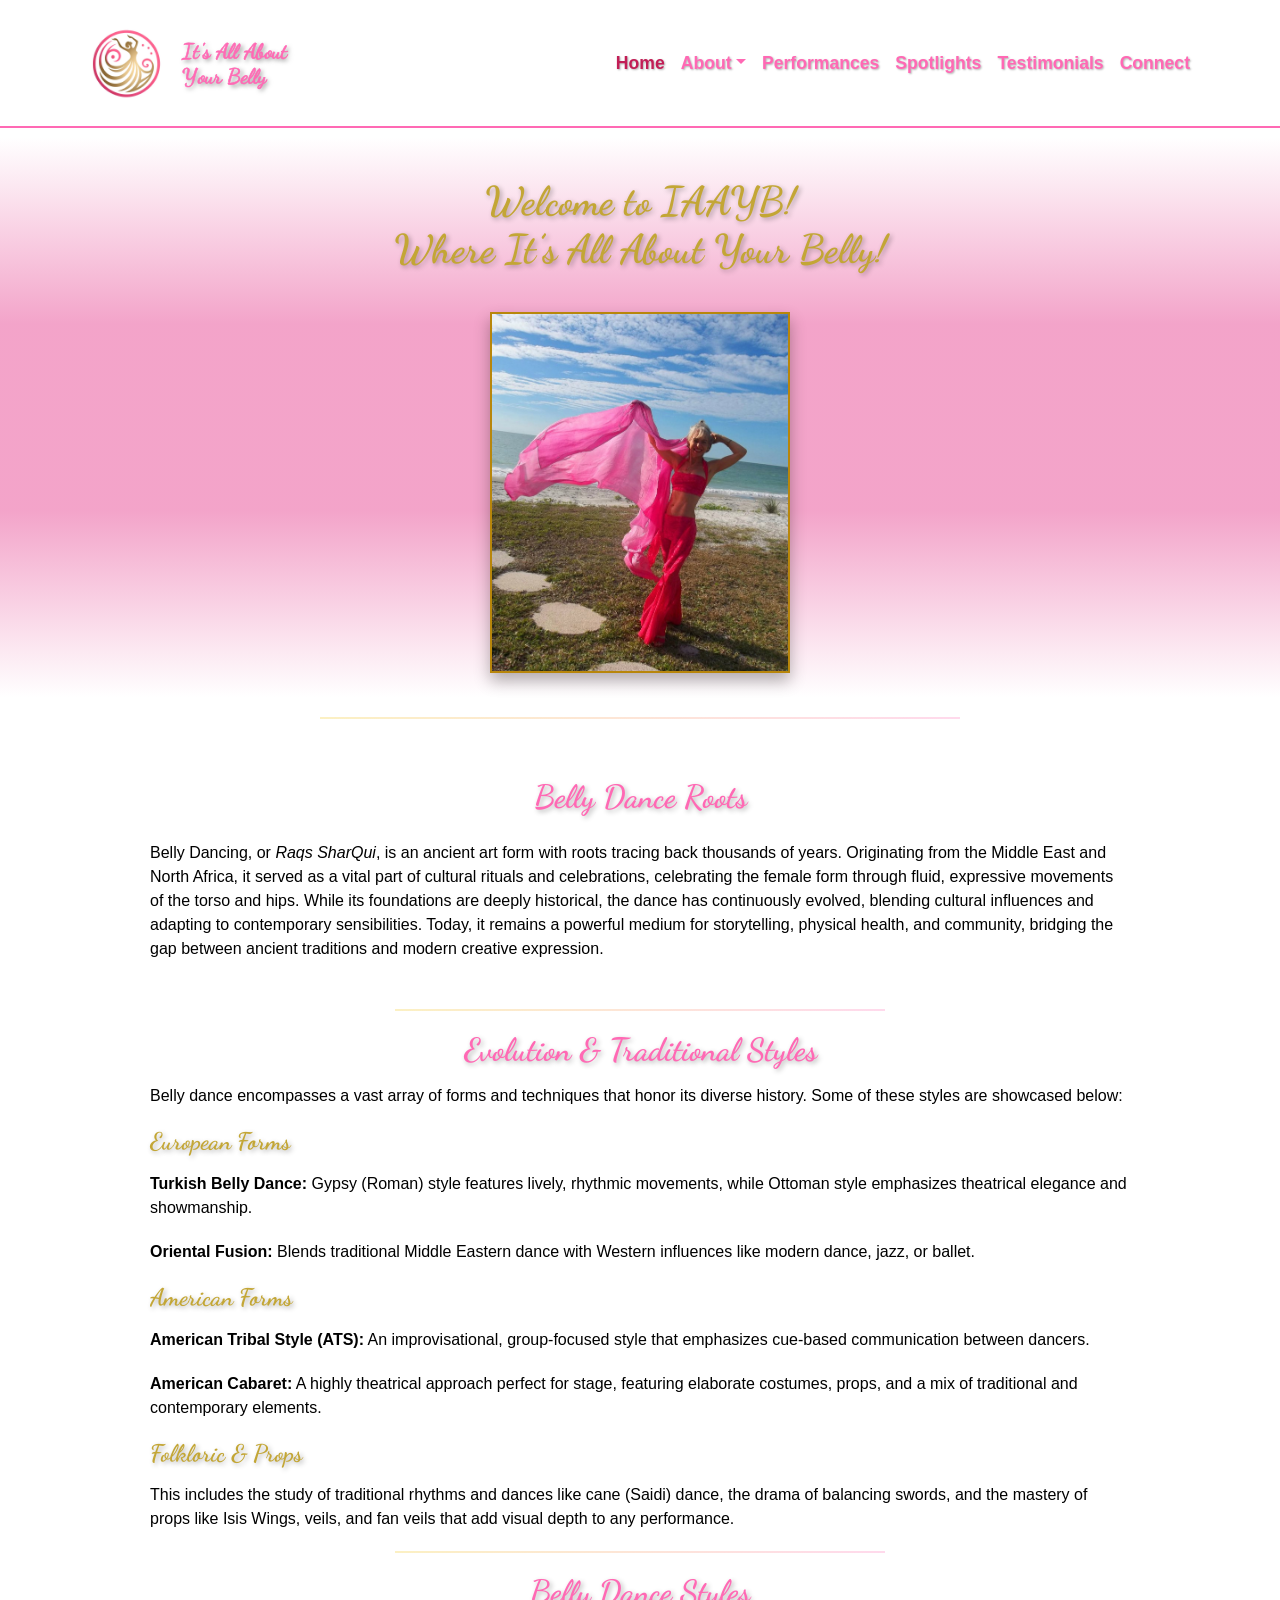
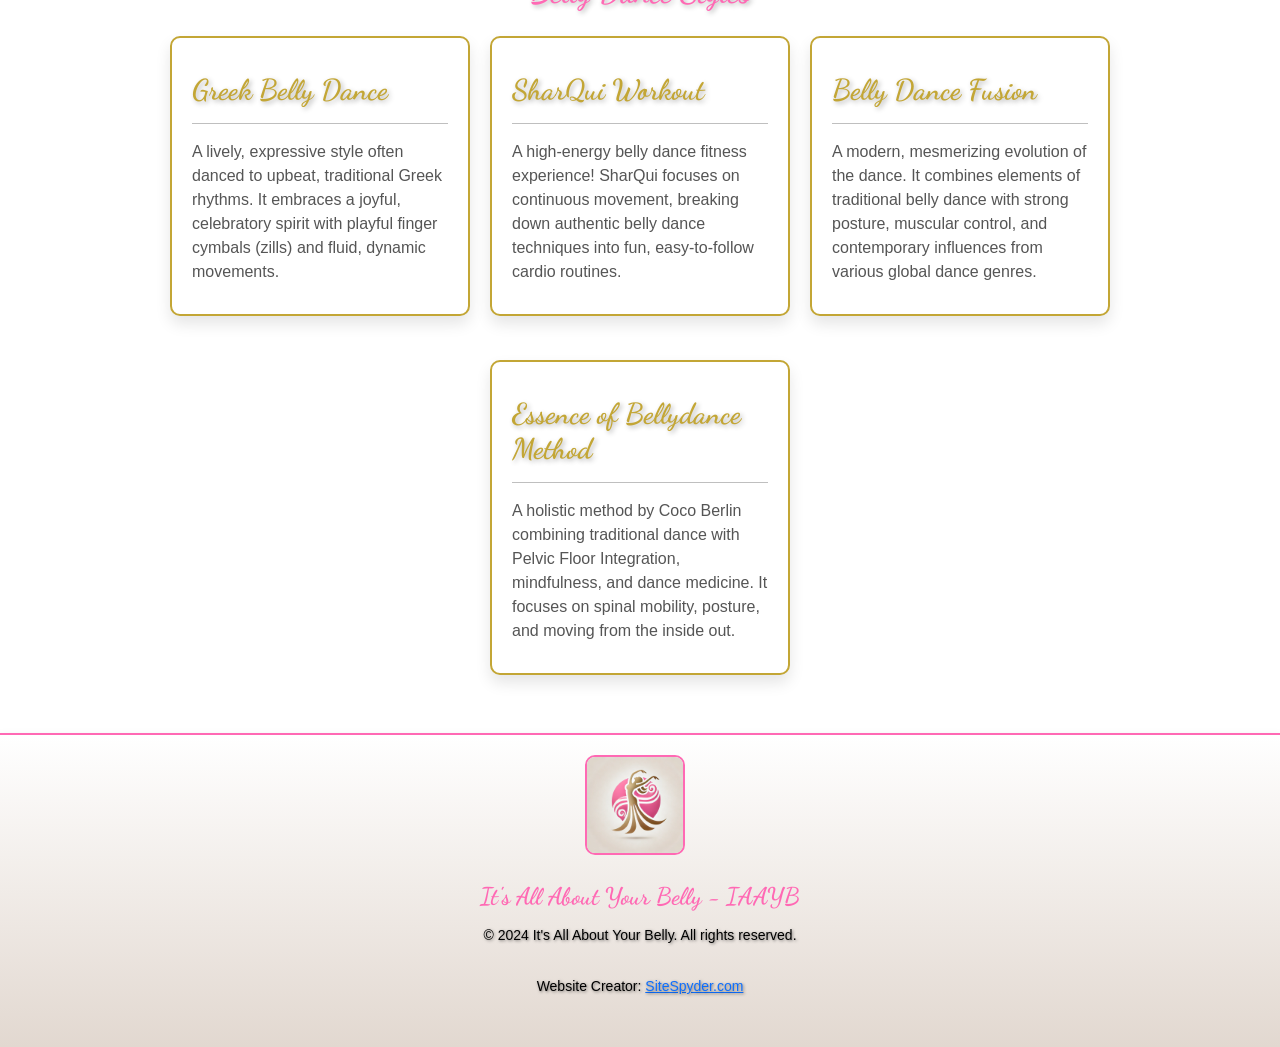
==== commit 3940466b: "Update index.html" ====
--- a/index.html
+++ b/index.html
@@ -35,7 +35,7 @@
                  <hr class="hr-custom mt-5">
 
                 <h2>Evolution & Traditional Styles</h2>
-                <p>Beyond our core classes, belly dance encompasses a vast array of forms and techniques that honor its diverse history:</p>
+                <p>Belly dance encompasses a vast array of forms and techniques that honor its diverse history. Some of these styles are showcased below:</p>
 
                 <h3>European Forms</h3>
                 <p><strong>Turkish Belly Dance:</strong> Gypsy (Roman) style features lively, rhythmic movements, while Ottoman style emphasizes theatrical elegance and showmanship.</p>
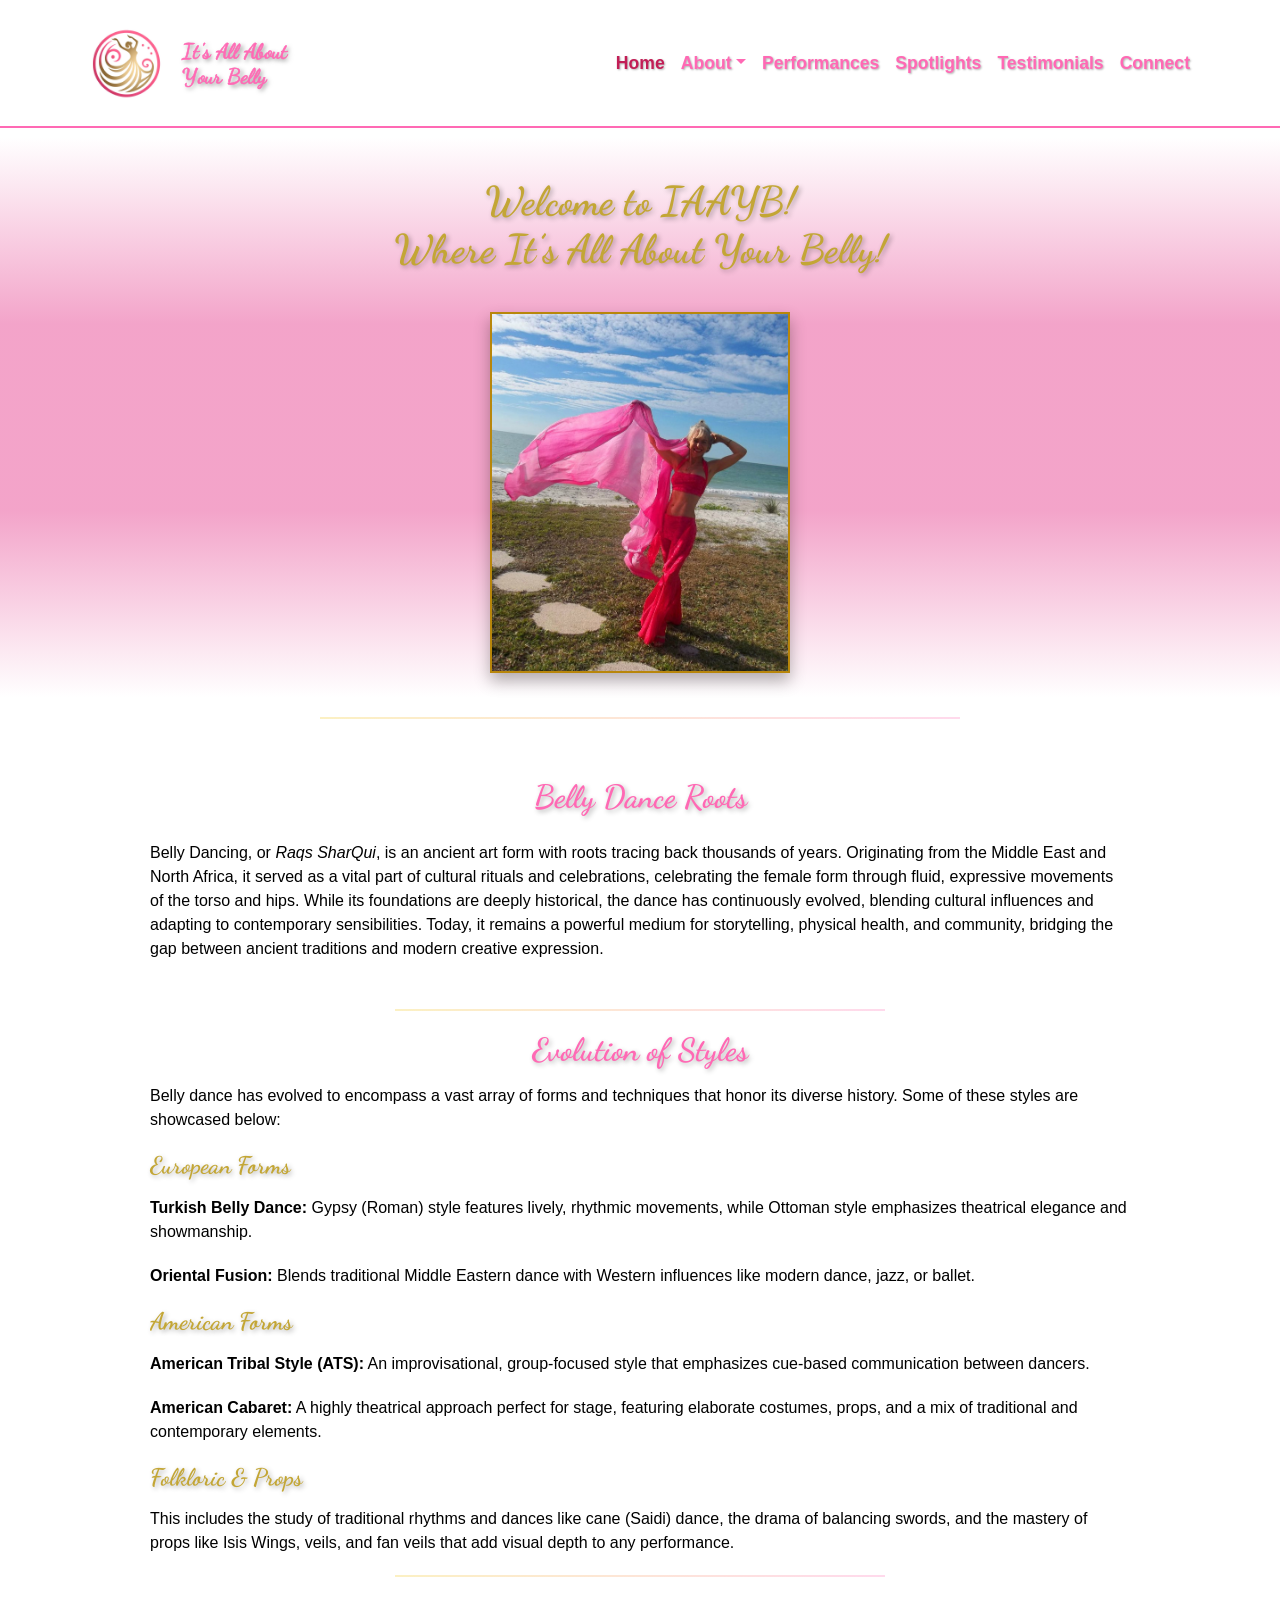
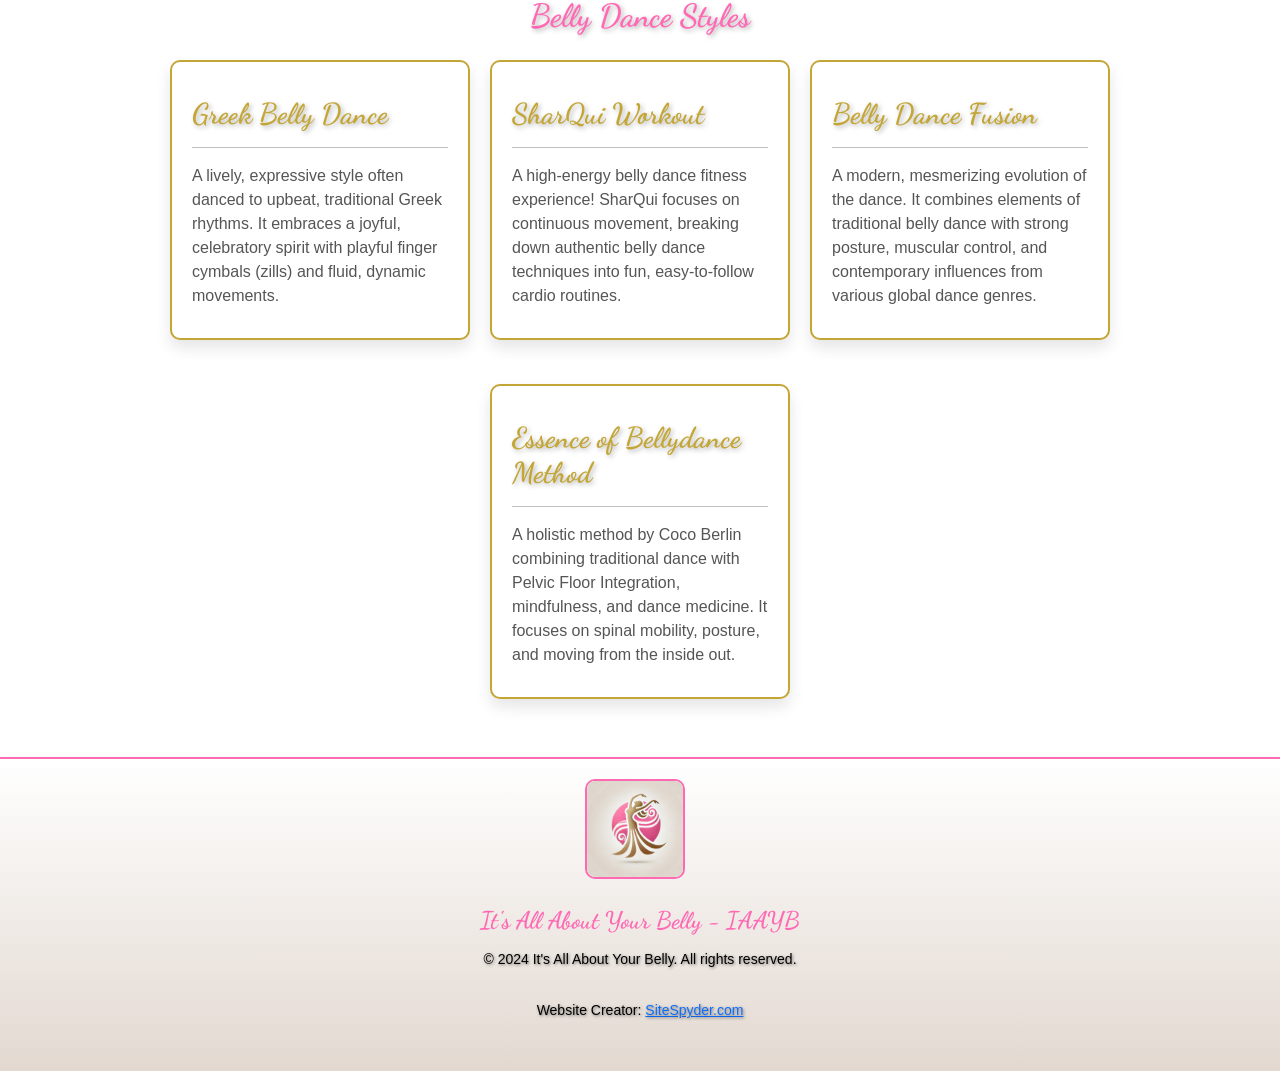
==== commit 9f7c97c7: "Update index.html" ====
--- a/index.html
+++ b/index.html
@@ -34,8 +34,8 @@
 
                  <hr class="hr-custom mt-5">
 
-                <h2>Evolution & Traditional Styles</h2>
-                <p>Belly dance encompasses a vast array of forms and techniques that honor its diverse history. Some of these styles are showcased below:</p>
+                <h2>Evolution of Styles</h2>
+                <p>Belly dance has evolved to encompass a vast array of forms and techniques that honor its diverse history. Some of these styles are showcased below:</p>
 
                 <h3>European Forms</h3>
                 <p><strong>Turkish Belly Dance:</strong> Gypsy (Roman) style features lively, rhythmic movements, while Ottoman style emphasizes theatrical elegance and showmanship.</p>
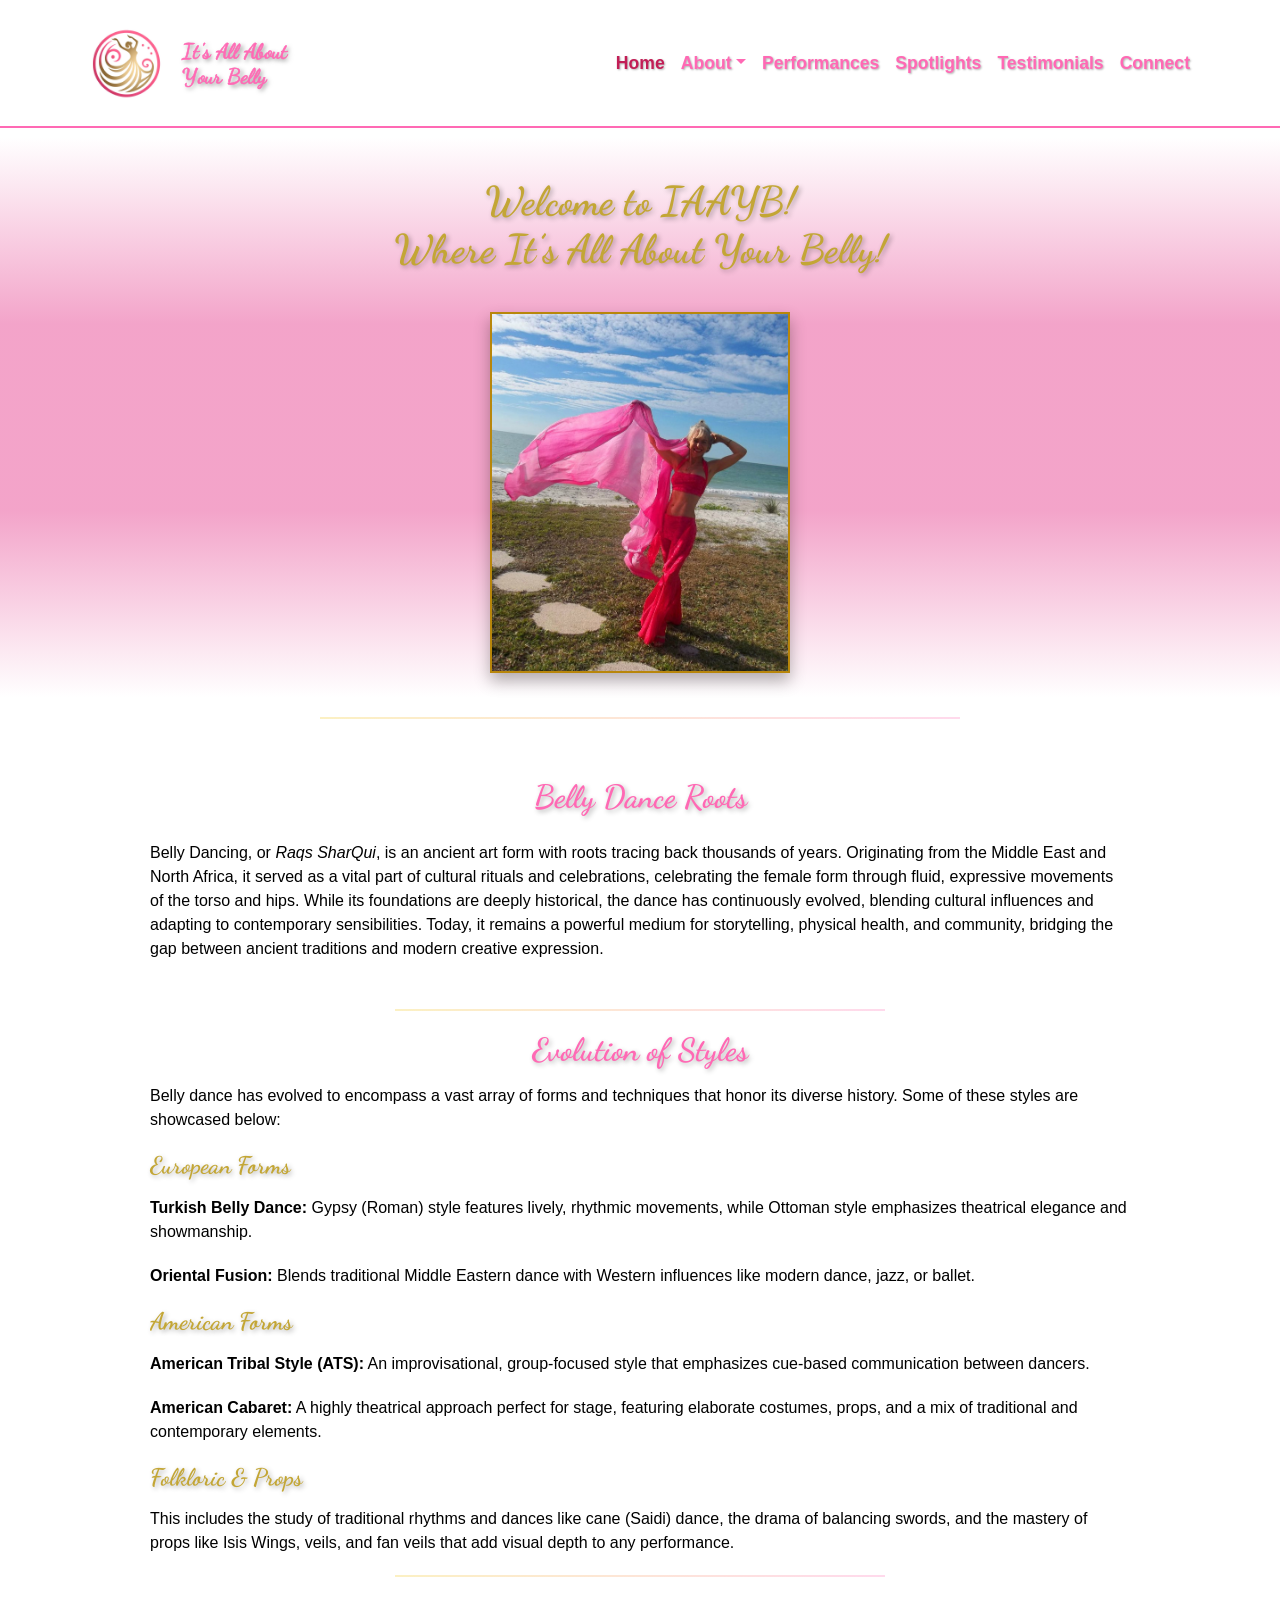
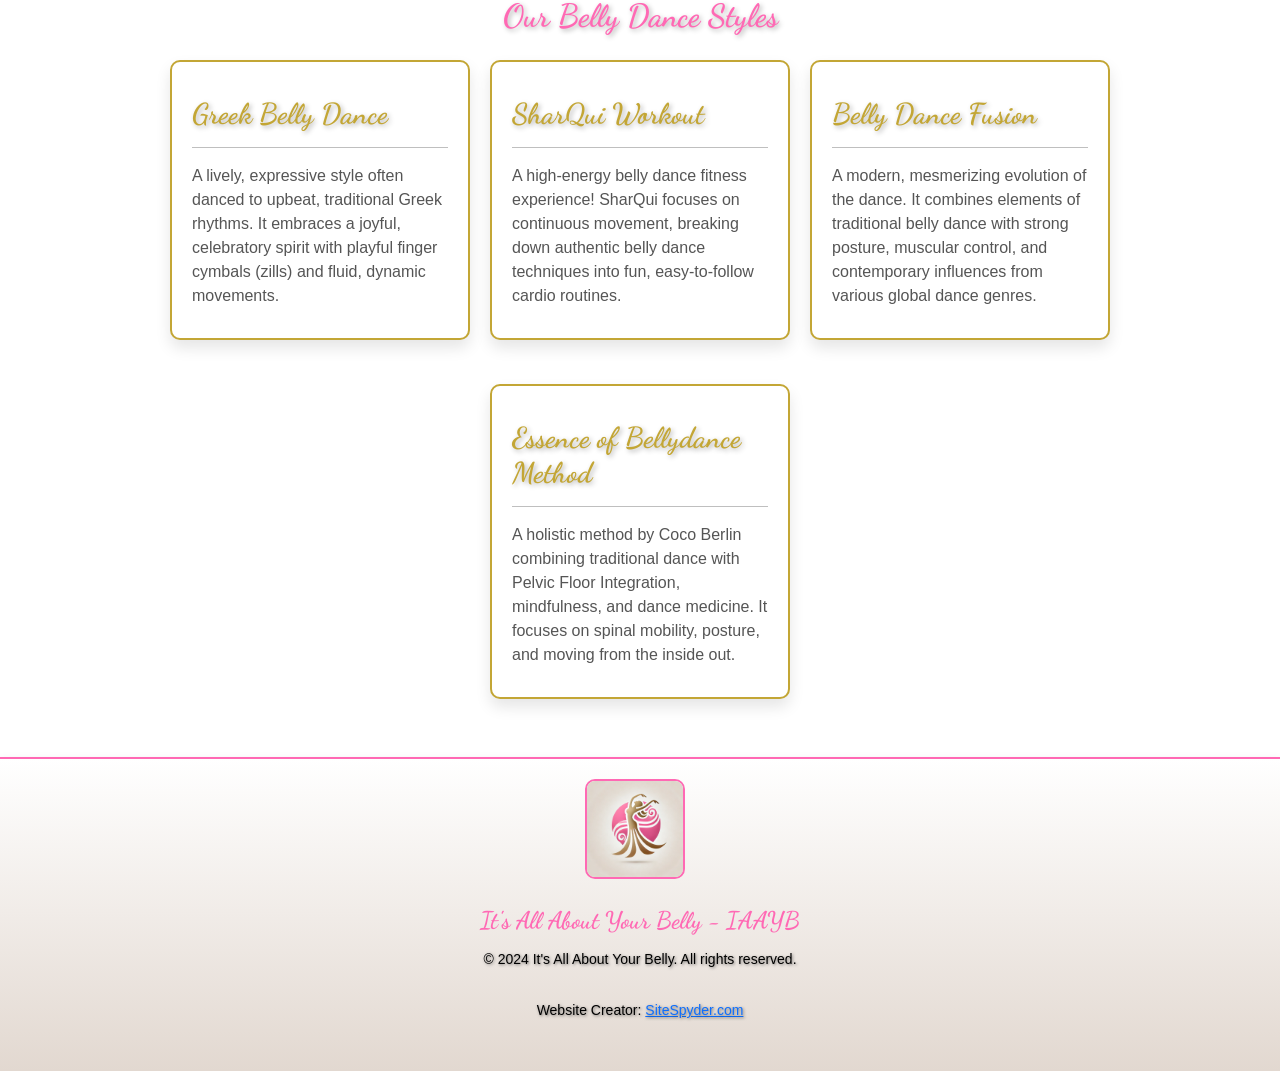
==== commit 9347a1a6: "Update index.html" ====
--- a/index.html
+++ b/index.html
@@ -50,7 +50,7 @@
                        
                 <hr class="hr-custom">
                 
-                <h2 class="text-center mb-4">Belly Dance Styles</h2>
+                <h2 class="text-center mb-4">Our Belly Dance Styles</h2>
 
                 <div class="schedule-container row">
                     <div class="class-card col-md-6 mb-4">
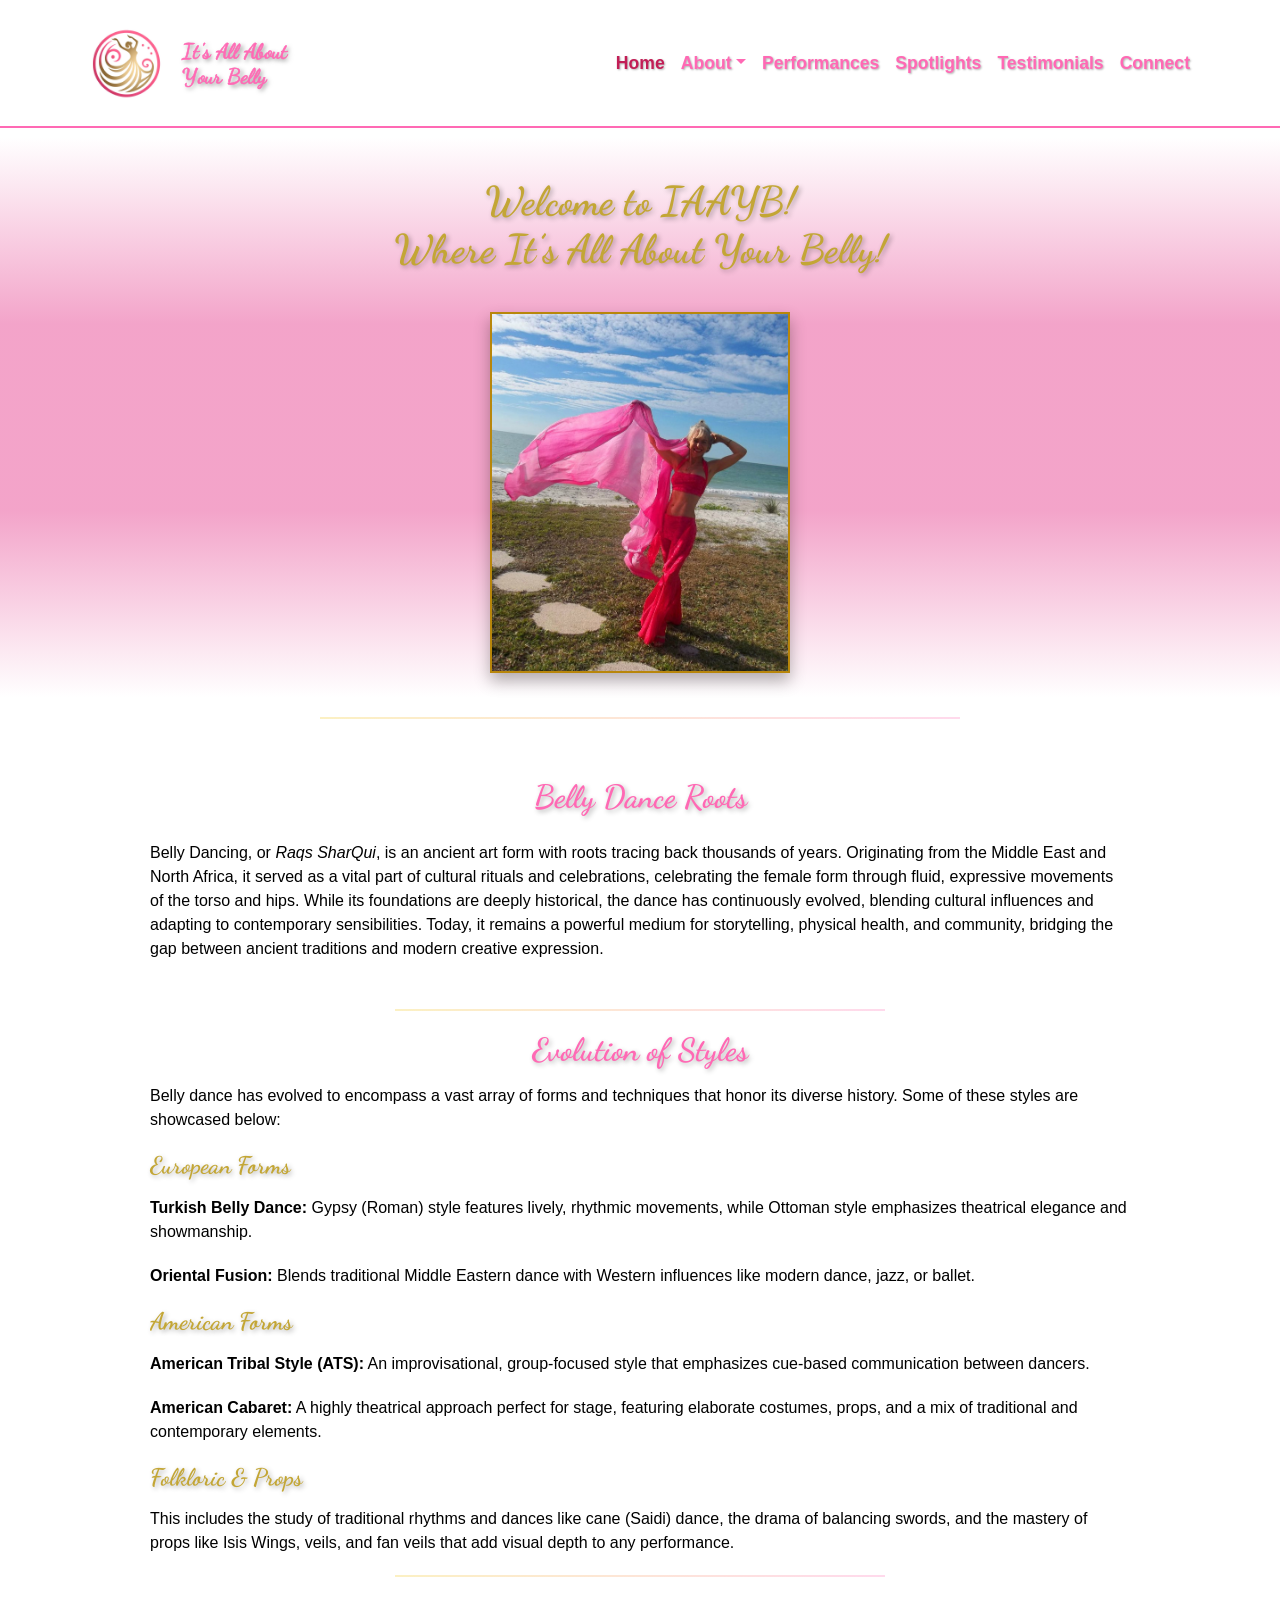
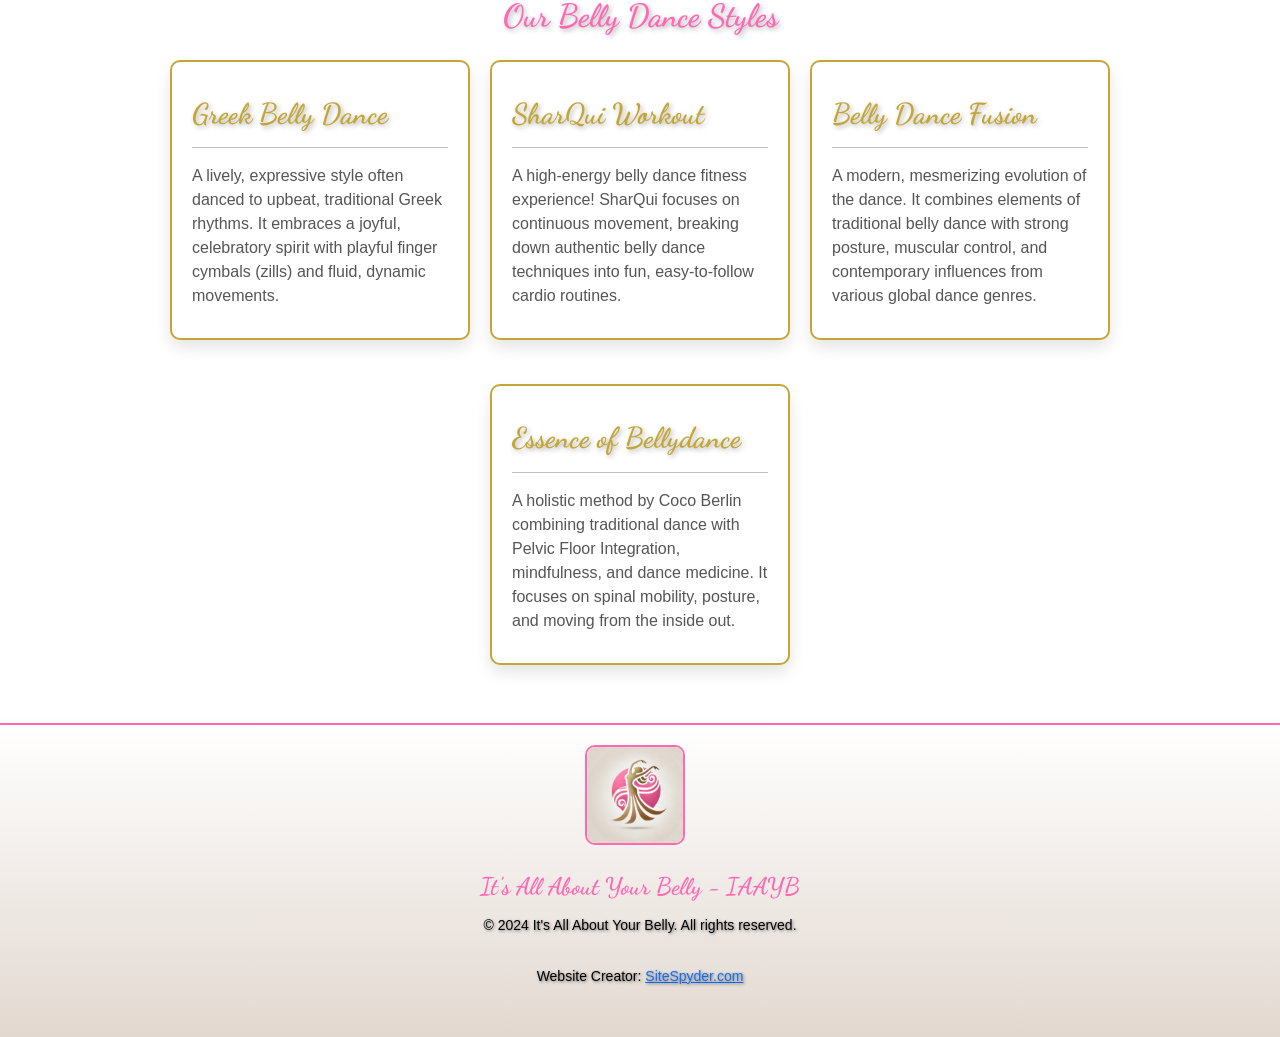
==== commit 6b6bb182: "Update index.html" ====
--- a/index.html
+++ b/index.html
@@ -69,7 +69,7 @@
                         <p>A modern, mesmerizing evolution of the dance. It combines elements of traditional belly dance with strong posture, muscular control, and contemporary influences from various global dance genres.</p>
                     </div>
                     <div class="class-card col-md-6 mb-4">
-                        <h3>Essence of Bellydance Method</h3>
+                        <h3>Essence of Bellydance</h3>
                         <hr class="pink-separator">
                         <p>A holistic method by Coco Berlin combining traditional dance with Pelvic Floor Integration, mindfulness, and dance medicine. It focuses on spinal mobility, posture, and moving from the inside out.</p>
                     </div>
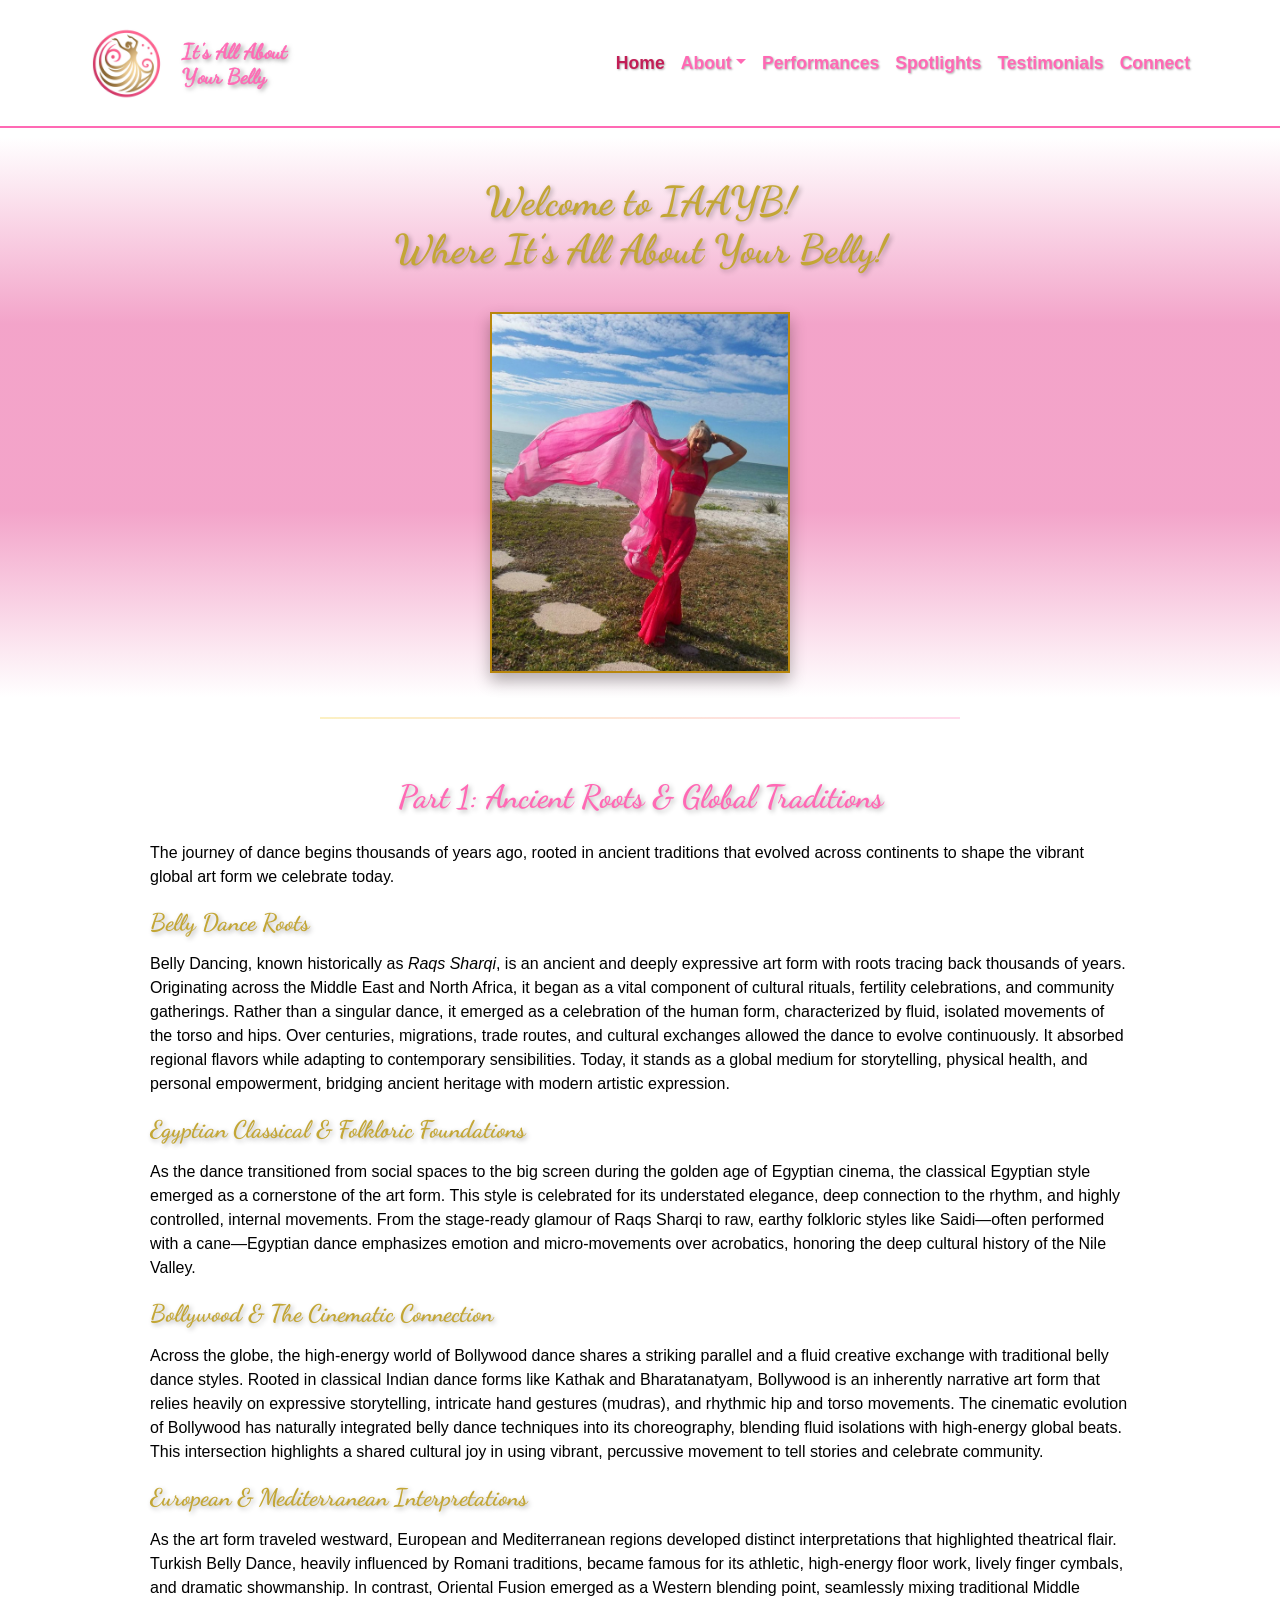
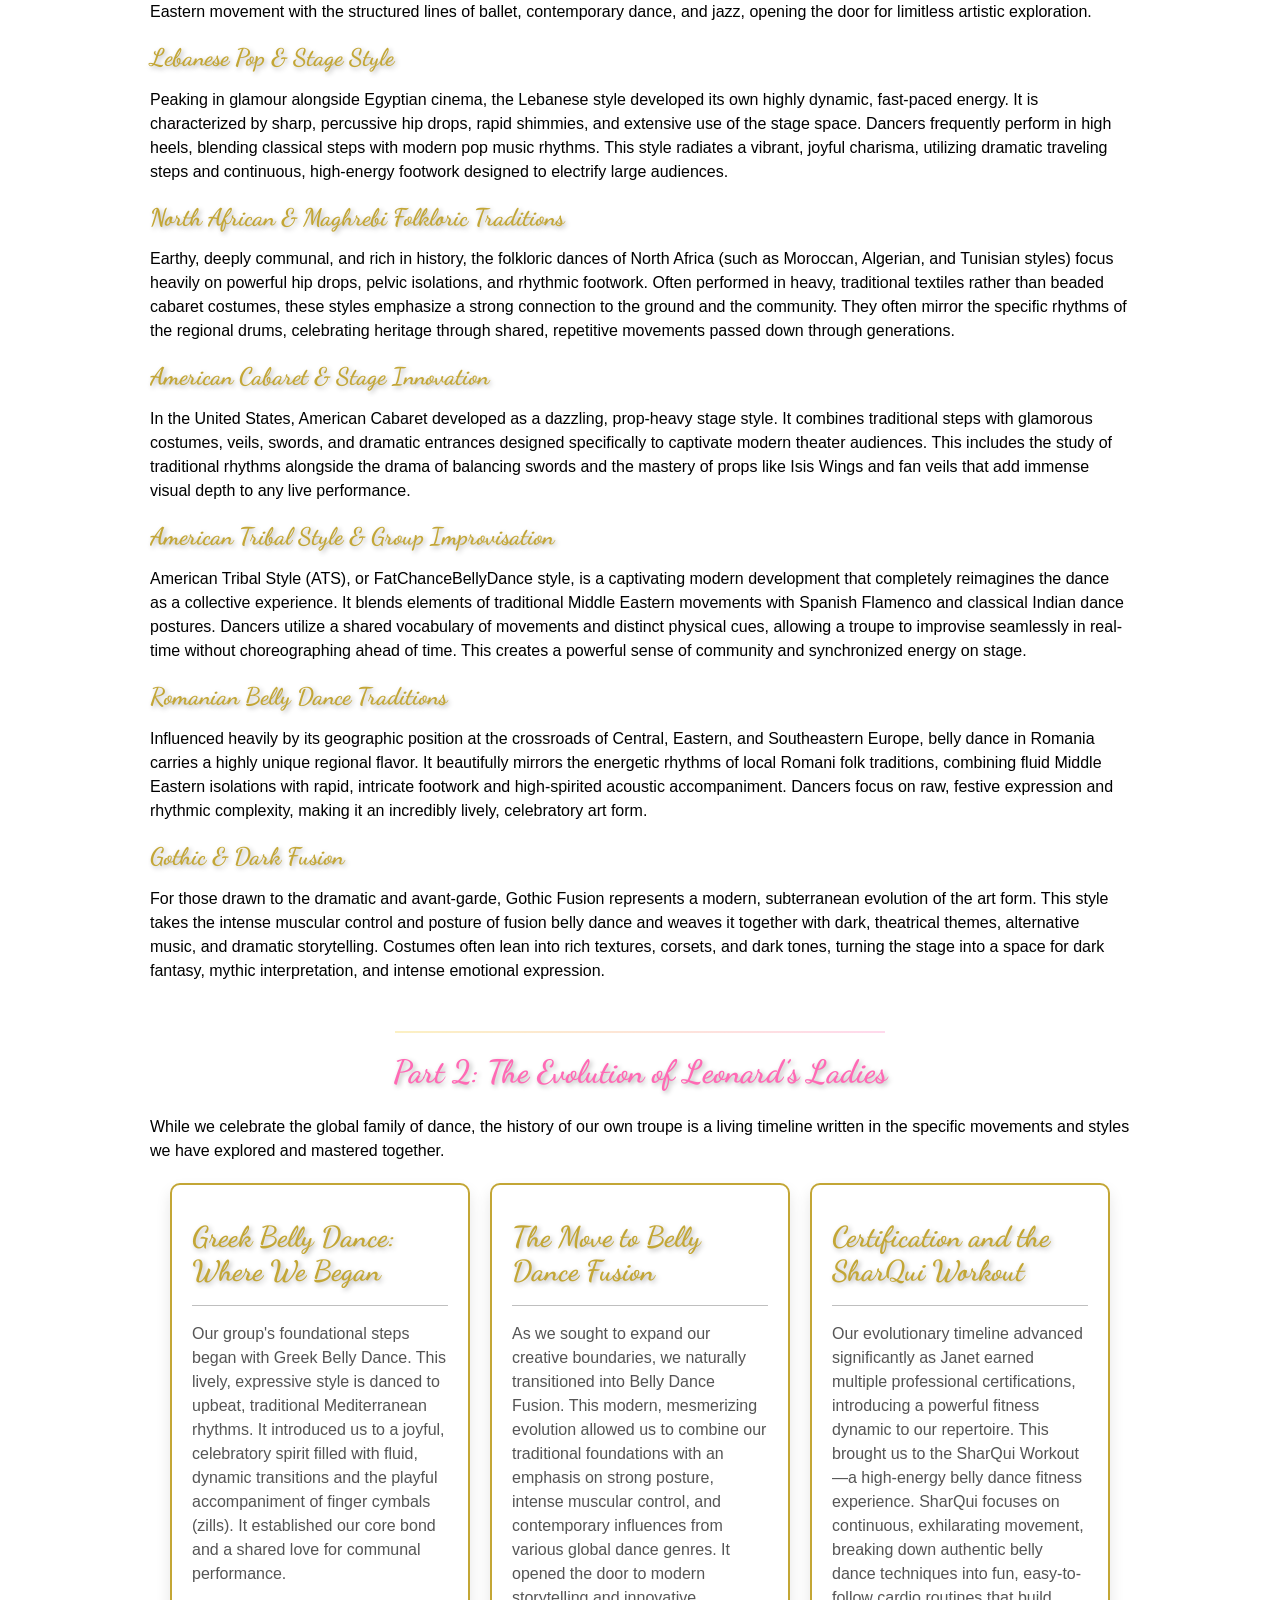
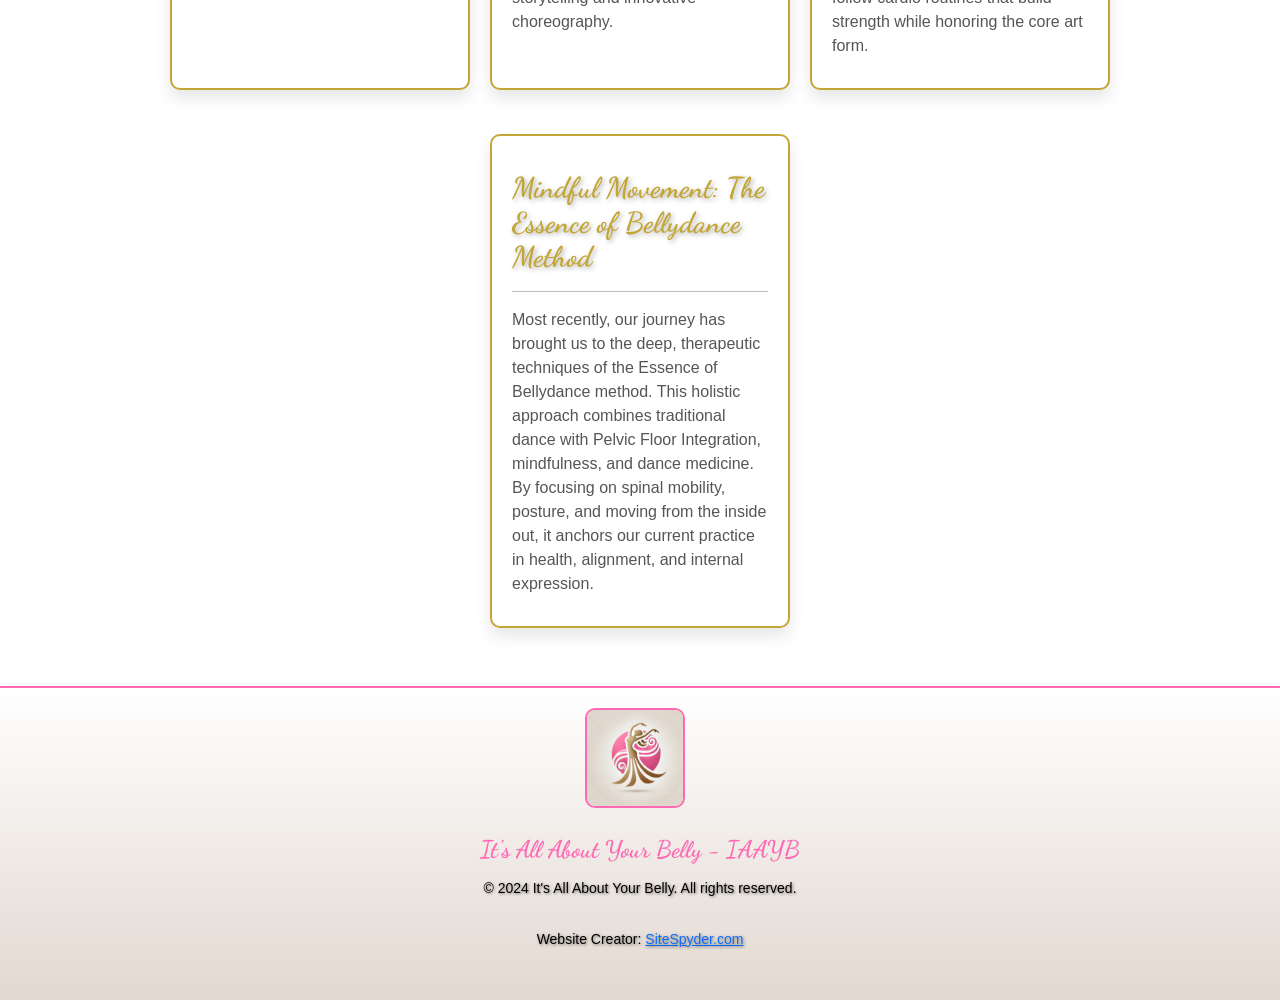
==== commit 7343e568: "Update index.html" ====
--- a/index.html
+++ b/index.html
@@ -29,53 +29,68 @@
 
             <div class="main-content container py-4 text-start">
                 
-                <h2 class="text-center mb-4">Belly Dance Roots</h2>
-                <p>Belly Dancing, or <em>Raqs SharQui</em>, is an ancient art form with roots tracing back thousands of years. Originating from the Middle East and North Africa, it served as a vital part of cultural rituals and celebrations, celebrating the female form through fluid, expressive movements of the torso and hips. While its foundations are deeply historical, the dance has continuously evolved, blending cultural influences and adapting to contemporary sensibilities. Today, it remains a powerful medium for storytelling, physical health, and community, bridging the gap between ancient traditions and modern creative expression.</p>
+                <h2 class="text-center mb-4">Part 1: Ancient Roots & Global Traditions</h2>
+                <p>The journey of dance begins thousands of years ago, rooted in ancient traditions that evolved across continents to shape the vibrant global art form we celebrate today.</p>
 
-                 <hr class="hr-custom mt-5">
+                <h3>Belly Dance Roots</h3>
+                <p>Belly Dancing, known historically as <em>Raqs Sharqi</em>, is an ancient and deeply expressive art form with roots tracing back thousands of years. Originating across the Middle East and North Africa, it began as a vital component of cultural rituals, fertility celebrations, and community gatherings. Rather than a singular dance, it emerged as a celebration of the human form, characterized by fluid, isolated movements of the torso and hips. Over centuries, migrations, trade routes, and cultural exchanges allowed the dance to evolve continuously. It absorbed regional flavors while adapting to contemporary sensibilities. Today, it stands as a global medium for storytelling, physical health, and personal empowerment, bridging ancient heritage with modern artistic expression.</p>
 
-                <h2>Evolution of Styles</h2>
-                <p>Belly dance has evolved to encompass a vast array of forms and techniques that honor its diverse history. Some of these styles are showcased below:</p>
+                <h3>Egyptian Classical & Folkloric Foundations</h3>
+                <p>As the dance transitioned from social spaces to the big screen during the golden age of Egyptian cinema, the classical Egyptian style emerged as a cornerstone of the art form. This style is celebrated for its understated elegance, deep connection to the rhythm, and highly controlled, internal movements. From the stage-ready glamour of Raqs Sharqi to raw, earthy folkloric styles like Saidi—often performed with a cane—Egyptian dance emphasizes emotion and micro-movements over acrobatics, honoring the deep cultural history of the Nile Valley.</p>
 
-                <h3>European Forms</h3>
-                <p><strong>Turkish Belly Dance:</strong> Gypsy (Roman) style features lively, rhythmic movements, while Ottoman style emphasizes theatrical elegance and showmanship.</p>
-                <p><strong>Oriental Fusion:</strong> Blends traditional Middle Eastern dance with Western influences like modern dance, jazz, or ballet.</p>
+                <h3>Bollywood & The Cinematic Connection</h3>
+                <p>Across the globe, the high-energy world of Bollywood dance shares a striking parallel and a fluid creative exchange with traditional belly dance styles. Rooted in classical Indian dance forms like Kathak and Bharatanatyam, Bollywood is an inherently narrative art form that relies heavily on expressive storytelling, intricate hand gestures (mudras), and rhythmic hip and torso movements. The cinematic evolution of Bollywood has naturally integrated belly dance techniques into its choreography, blending fluid isolations with high-energy global beats. This intersection highlights a shared cultural joy in using vibrant, percussive movement to tell stories and celebrate community.</p>
 
-                <h3>American Forms</h3>
-                <p><strong>American Tribal Style (ATS):</strong> An improvisational, group-focused style that emphasizes cue-based communication between dancers.</p>
-                <p><strong>American Cabaret:</strong> A highly theatrical approach perfect for stage, featuring elaborate costumes, props, and a mix of traditional and contemporary elements.</p>
+                <h3>European & Mediterranean Interpretations</h3>
+                <p>As the art form traveled westward, European and Mediterranean regions developed distinct interpretations that highlighted theatrical flair. Turkish Belly Dance, heavily influenced by Romani traditions, became famous for its athletic, high-energy floor work, lively finger cymbals, and dramatic showmanship. In contrast, Oriental Fusion emerged as a Western blending point, seamlessly mixing traditional Middle Eastern movement with the structured lines of ballet, contemporary dance, and jazz, opening the door for limitless artistic exploration.</p>
 
-                <h3>Folkloric & Props</h3>
-                <p>This includes the study of traditional rhythms and dances like cane (Saidi) dance, the drama of balancing swords, and the mastery of props like Isis Wings, veils, and fan veils that add visual depth to any performance.</p>
+                <h3>Lebanese Pop & Stage Style</h3>
+                <p>Peaking in glamour alongside Egyptian cinema, the Lebanese style developed its own highly dynamic, fast-paced energy. It is characterized by sharp, percussive hip drops, rapid shimmies, and extensive use of the stage space. Dancers frequently perform in high heels, blending classical steps with modern pop music rhythms. This style radiates a vibrant, joyful charisma, utilizing dramatic traveling steps and continuous, high-energy footwork designed to electrify large audiences.</p>
+
+                <h3>North African & Maghrebi Folkloric Traditions</h3>
+                <p>Earthy, deeply communal, and rich in history, the folkloric dances of North Africa (such as Moroccan, Algerian, and Tunisian styles) focus heavily on powerful hip drops, pelvic isolations, and rhythmic footwork. Often performed in heavy, traditional textiles rather than beaded cabaret costumes, these styles emphasize a strong connection to the ground and the community. They often mirror the specific rhythms of the regional drums, celebrating heritage through shared, repetitive movements passed down through generations.</p>
+
+                <h3>American Cabaret & Stage Innovation</h3>
+                <p>In the United States, American Cabaret developed as a dazzling, prop-heavy stage style. It combines traditional steps with glamorous costumes, veils, swords, and dramatic entrances designed specifically to captivate modern theater audiences. This includes the study of traditional rhythms alongside the drama of balancing swords and the mastery of props like Isis Wings and fan veils that add immense visual depth to any live performance.</p>
+
+                <h3>American Tribal Style & Group Improvisation</h3>
+                <p>American Tribal Style (ATS), or FatChanceBellyDance style, is a captivating modern development that completely reimagines the dance as a collective experience. It blends elements of traditional Middle Eastern movements with Spanish Flamenco and classical Indian dance postures. Dancers utilize a shared vocabulary of movements and distinct physical cues, allowing a troupe to improvise seamlessly in real-time without choreographing ahead of time. This creates a powerful sense of community and synchronized energy on stage.</p>
+
+                <h3>Romanian Belly Dance Traditions</h3>
+                <p>Influenced heavily by its geographic position at the crossroads of Central, Eastern, and Southeastern Europe, belly dance in Romania carries a highly unique regional flavor. It beautifully mirrors the energetic rhythms of local Romani folk traditions, combining fluid Middle Eastern isolations with rapid, intricate footwork and high-spirited acoustic accompaniment. Dancers focus on raw, festive expression and rhythmic complexity, making it an incredibly lively, celebratory art form.</p>
+
+                <h3>Gothic & Dark Fusion</h3>
+                <p>For those drawn to the dramatic and avant-garde, Gothic Fusion represents a modern, subterranean evolution of the art form. This style takes the intense muscular control and posture of fusion belly dance and weaves it together with dark, theatrical themes, alternative music, and dramatic storytelling. Costumes often lean into rich textures, corsets, and dark tones, turning the stage into a space for dark fantasy, mythic interpretation, and intense emotional expression.</p>
                        
-                <hr class="hr-custom">
+                <hr class="hr-custom mt-5">
                 
-                <h2 class="text-center mb-4">Our Belly Dance Styles</h2>
+                <h2 class="text-center mb-4">Part 2: The Evolution of Leonard’s Ladies</h2>
+                <p>While we celebrate the global family of dance, the history of our own troupe is a living timeline written in the specific movements and styles we have explored and mastered together.</p>
 
                 <div class="schedule-container row">
                     <div class="class-card col-md-6 mb-4">
-                        <h3>Greek Belly Dance</h3>
+                        <h3>Greek Belly Dance: Where We Began</h3>
                         <hr class="pink-separator">
-                        <p>A lively, expressive style often danced to upbeat, traditional Greek rhythms. It embraces a joyful, celebratory spirit with playful finger cymbals (zills) and fluid, dynamic movements.</p>
+                        <p>Our group's foundational steps began with Greek Belly Dance. This lively, expressive style is danced to upbeat, traditional Mediterranean rhythms. It introduced us to a joyful, celebratory spirit filled with fluid, dynamic transitions and the playful accompaniment of finger cymbals (zills). It established our core bond and a shared love for communal performance.</p>
                     </div>
                     <div class="class-card col-md-6 mb-4">
-                        <h3>SharQui Workout</h3>
+                        <h3>The Move to Belly Dance Fusion</h3>
                         <hr class="pink-separator">
-                        <p>A high-energy belly dance fitness experience! SharQui focuses on continuous movement, breaking down authentic belly dance techniques into fun, easy-to-follow cardio routines.</p>
+                        <p>As we sought to expand our creative boundaries, we naturally transitioned into Belly Dance Fusion. This modern, mesmerizing evolution allowed us to combine our traditional foundations with an emphasis on strong posture, intense muscular control, and contemporary influences from various global dance genres. It opened the door to modern storytelling and innovative choreography.</p>
                     </div>
                     <div class="class-card col-md-6 mb-4">
-                        <h3>Belly Dance Fusion</h3>
+                        <h3>Certification and the SharQui Workout</h3>
                         <hr class="pink-separator">
-                        <p>A modern, mesmerizing evolution of the dance. It combines elements of traditional belly dance with strong posture, muscular control, and contemporary influences from various global dance genres.</p>
+                        <p>Our evolutionary timeline advanced significantly as Janet earned multiple professional certifications, introducing a powerful fitness dynamic to our repertoire. This brought us to the SharQui Workout—a high-energy belly dance fitness experience. SharQui focuses on continuous, exhilarating movement, breaking down authentic belly dance techniques into fun, easy-to-follow cardio routines that build strength while honoring the core art form.</p>
                     </div>
                     <div class="class-card col-md-6 mb-4">
-                        <h3>Essence of Bellydance</h3>
+                        <h3>Mindful Movement: The Essence of Bellydance Method</h3>
                         <hr class="pink-separator">
-                        <p>A holistic method by Coco Berlin combining traditional dance with Pelvic Floor Integration, mindfulness, and dance medicine. It focuses on spinal mobility, posture, and moving from the inside out.</p>
+                        <p>Most recently, our journey has brought us to the deep, therapeutic techniques of the Essence of Bellydance method. This holistic approach combines traditional dance with Pelvic Floor Integration, mindfulness, and dance medicine. By focusing on spinal mobility, posture, and moving from the inside out, it anchors our current practice in health, alignment, and internal expression.</p>
                     </div>
                 </div>
 
-                </div>
+            </div>
         </section>
     </main>  
     
